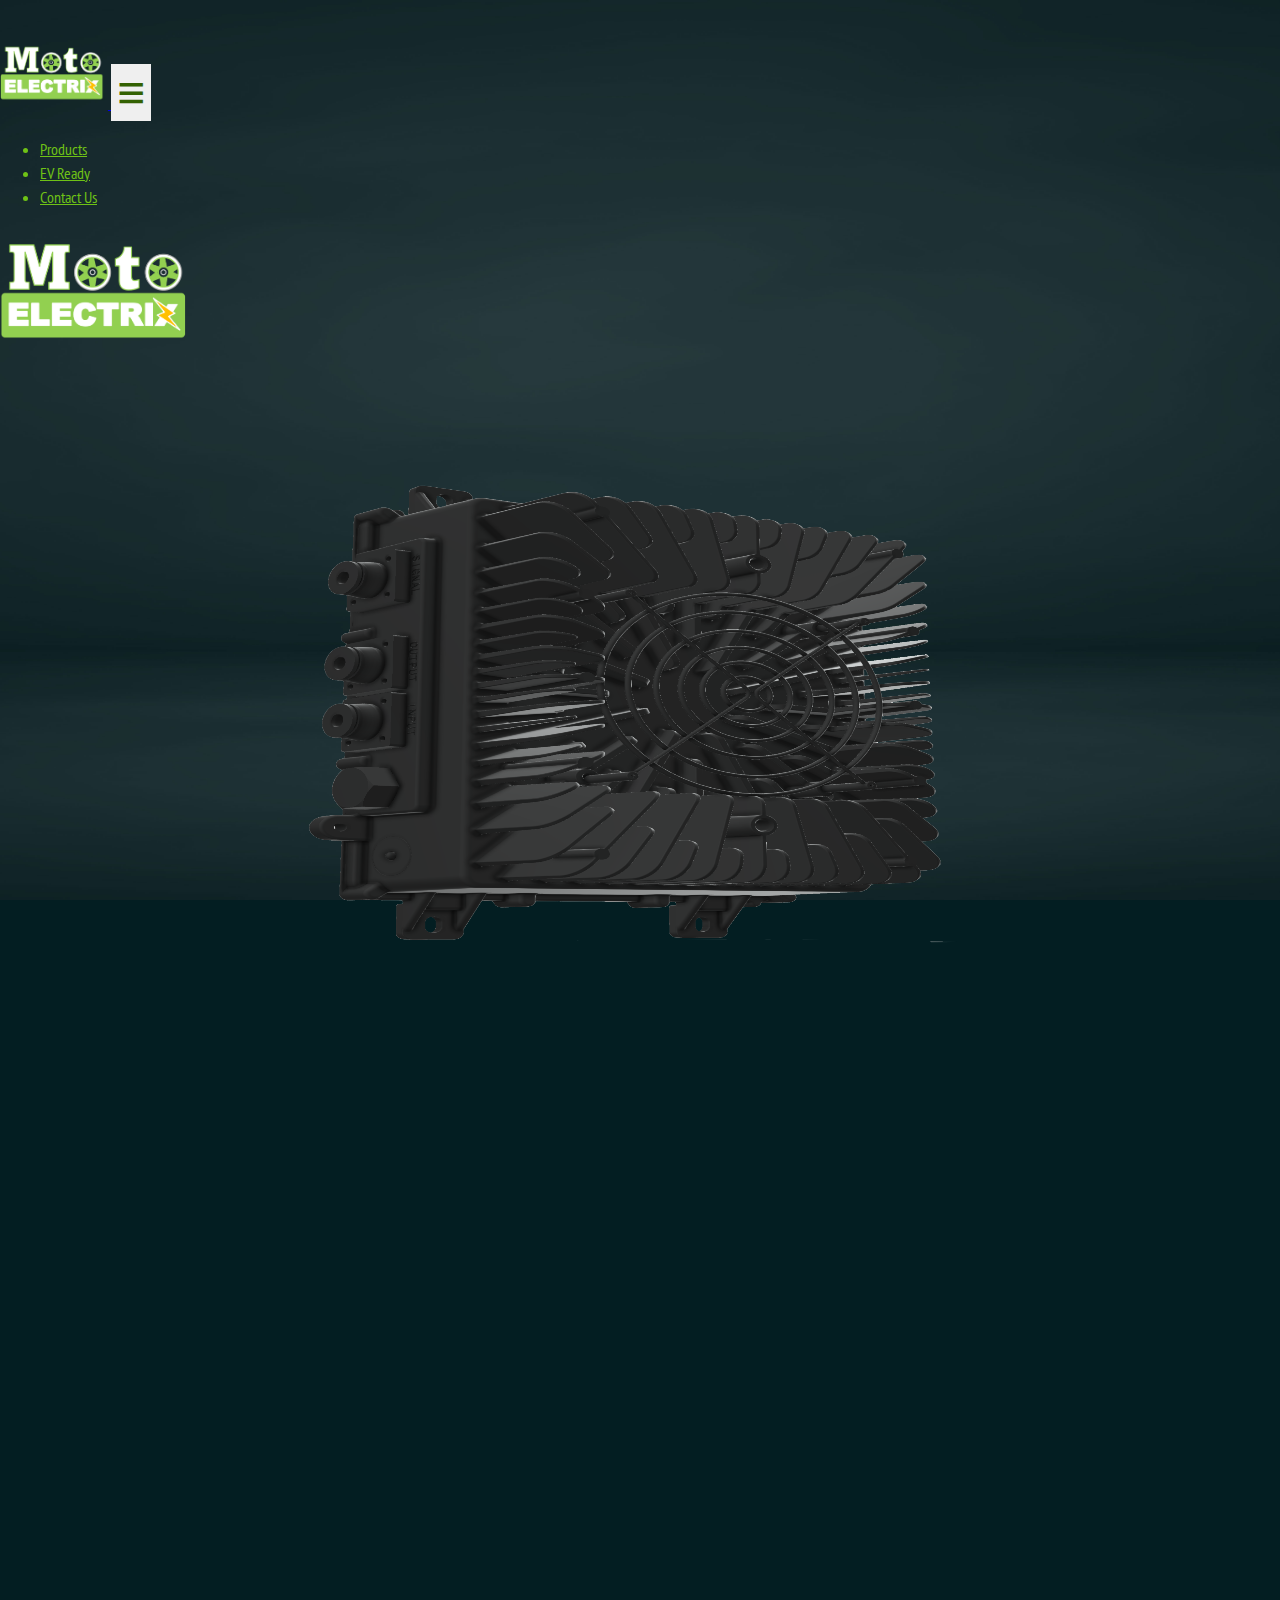
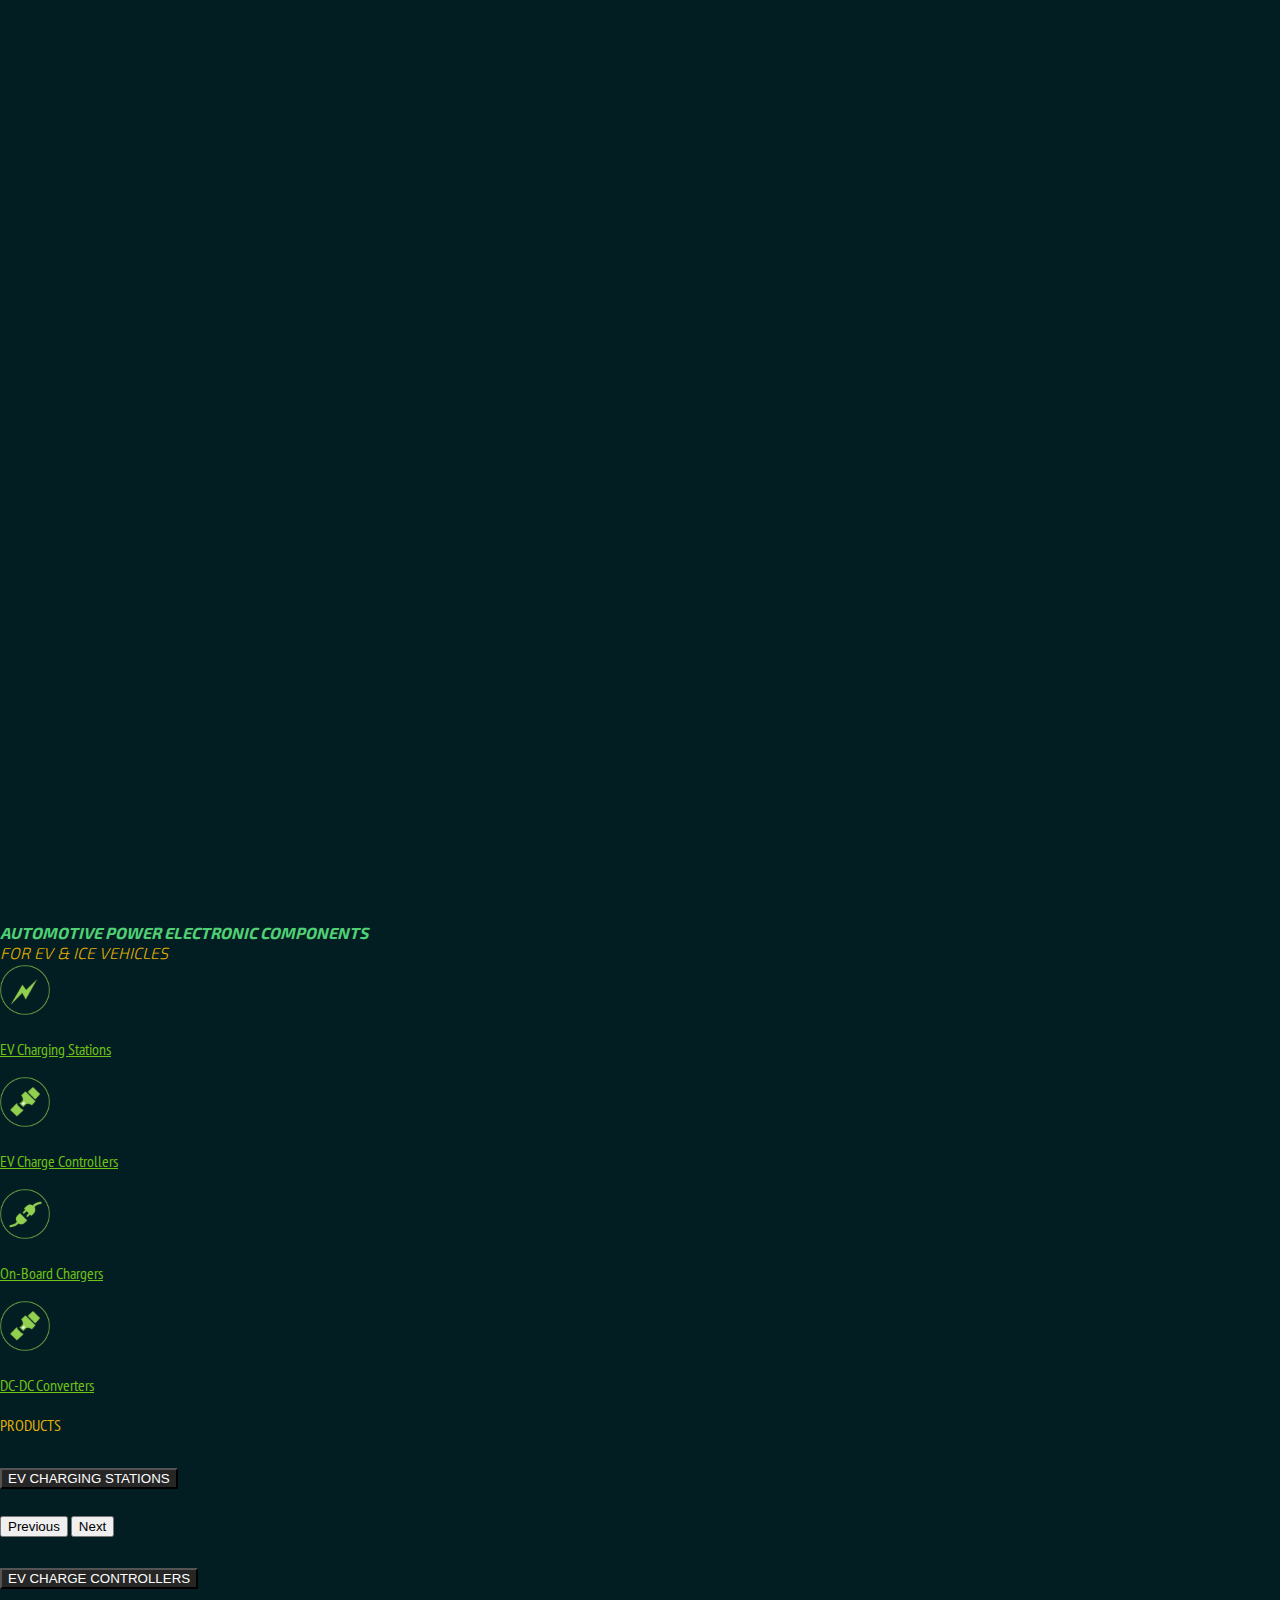
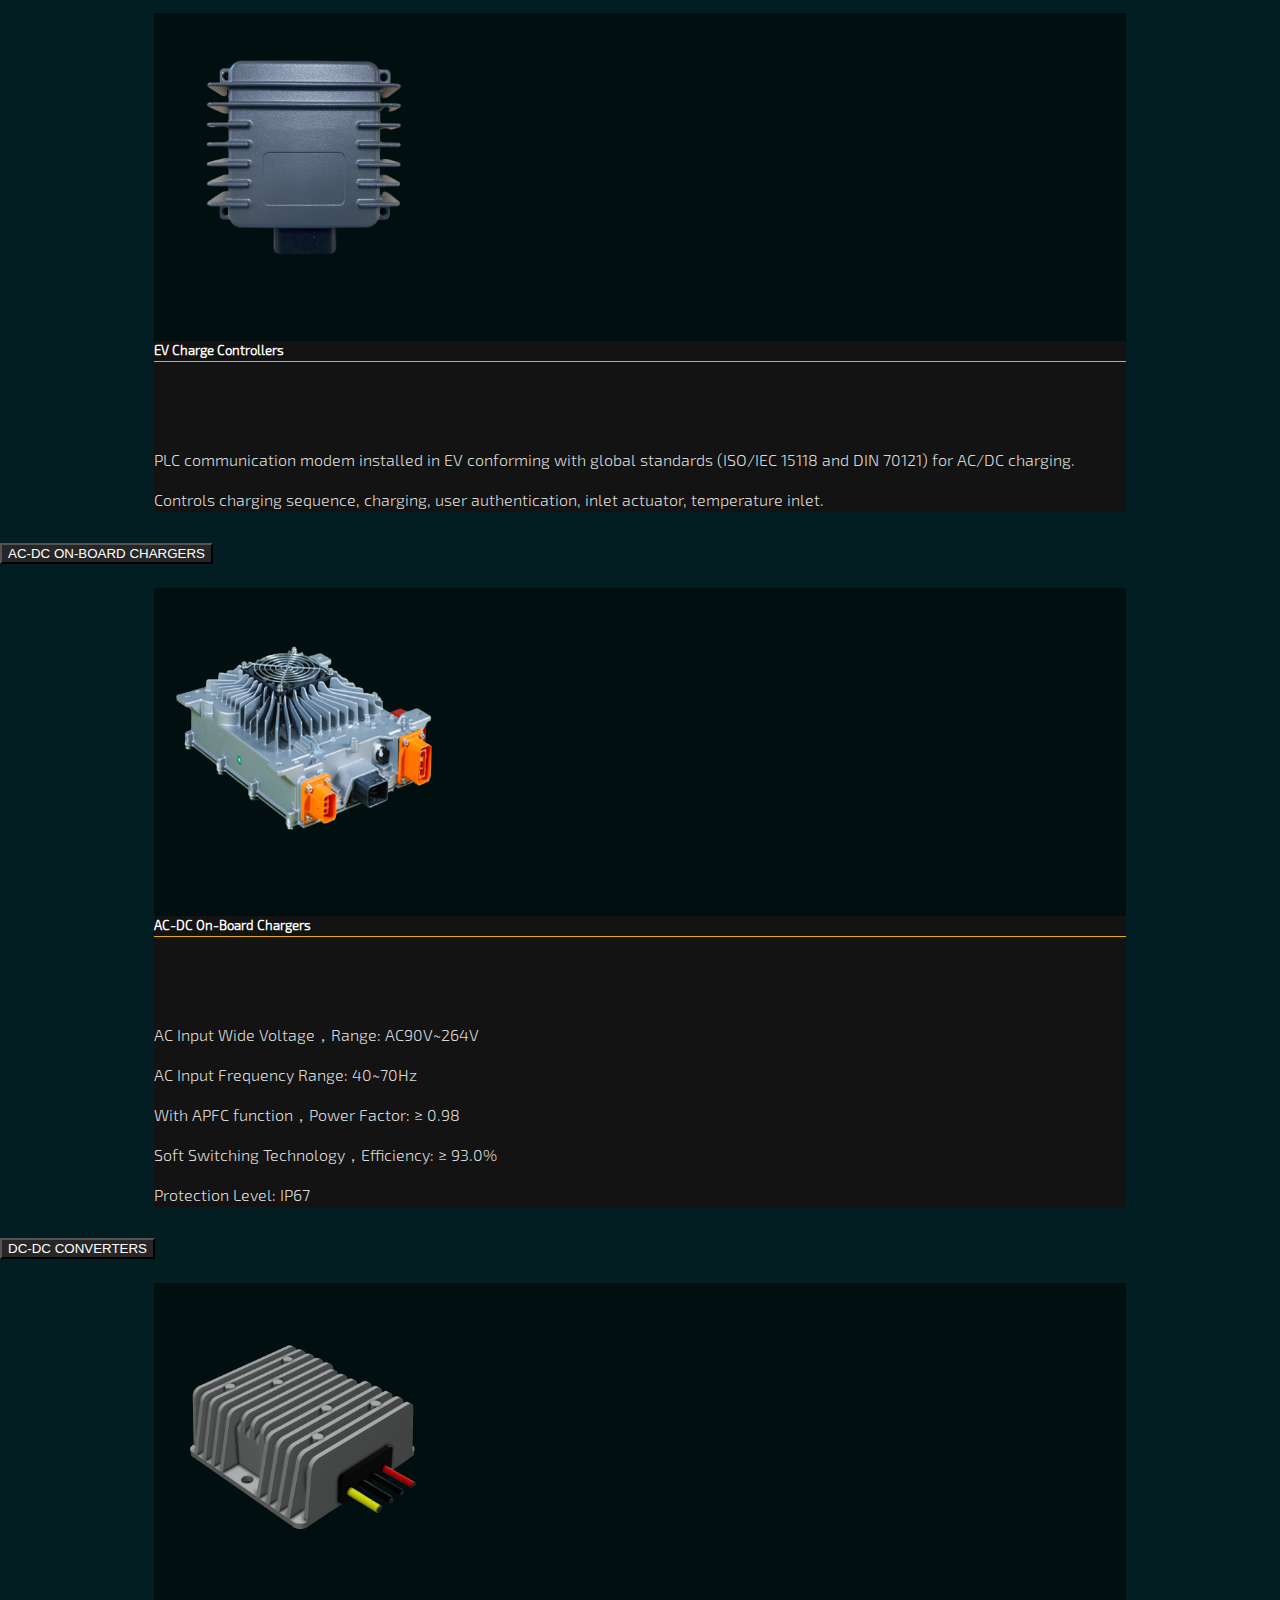
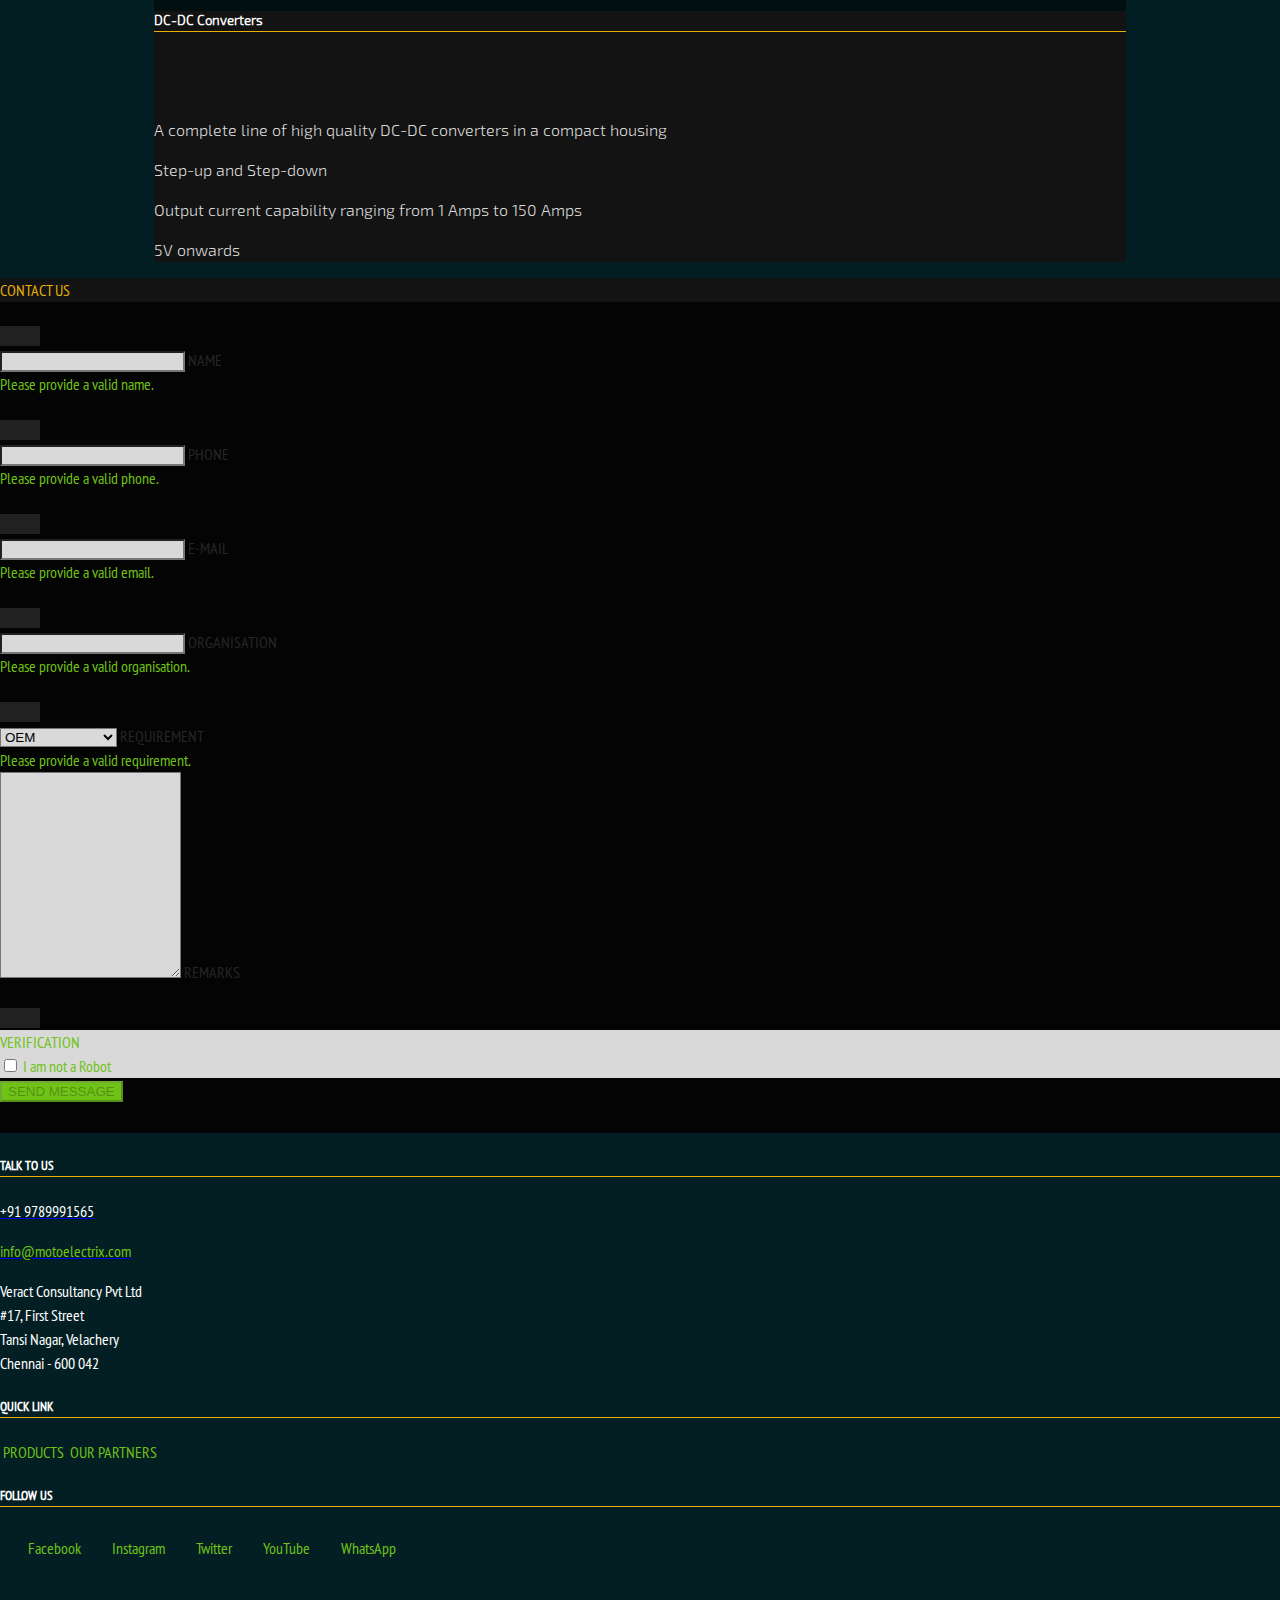
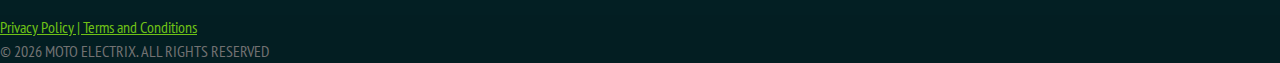
==== index.html @ aef9ce37 "Merge branch 'main' into dev-suman" ====
<!doctype html>
<html lang="en">

<head>
    <meta charset="utf-8" />
    <meta name="viewport" content="width=device-width, initial-scale=1, shrink-to-fit=no" />
    <meta name="description" content="" />
    <meta name="author" content="" />
    <title>Moto Electrix</title>
    <link rel="icon" type="image/x-icon" href="assets/favicon.ico" />
    <link href="https://cdn.jsdelivr.net/npm/bootstrap@5.2.0/dist/css/bootstrap.min.css" rel="stylesheet"
        integrity="sha384-gH2yIJqKdNHPEq0n4Mqa/HGKIhSkIHeL5AyhkYV8i59U5AR6csBvApHHNl/vI1Bx" crossorigin="anonymous">
    <link href="css/styles.css" rel="stylesheet" />
    <script type="text/javascript">
        var enableBtn = function () {
            document.getElementById("contactFormSubmit").disabled = false;
        };
        var disableBtn = function () {
            document.getElementById("contactFormSubmit").disabled = true;
            document.getElementById('chkVerification').disabled = false;
            document.getElementById('chkVerification').checked = false;
        };
        //var onloadCallback = function () {
        //    grecaptcha.render('recaptchaId', {
        //        'sitekey': '6Le52pUhAAAAAF6Zpi-cTr0zBa_pSugwbyfQLpmM',
        //        'data-size': 'invisible',
        //        'callback': enableBtn,
        //        'expired-callback': disableBtn,
        //        'error-callback': disableBtn
        //    });
        //};
        function triggerRecaptchaVerification() {
            if (document.getElementById('chkVerification').checked) {
                document.getElementById('chkVerification').disabled = true;
                grecaptcha.execute();
            }
        }
        function showAccordian(id) {
            document.getElementById("charger-collapse-container").classList.remove('show');
            document.getElementById("evcc-collapse-container").classList.remove('show');
            document.getElementById("onboard-charger-collapse-container").classList.remove('show');
            document.getElementById("dc-dc-converter-collapse-container").classList.remove('show');
            document.getElementById(id).classList.add("show");
        }
    </script>
    <script src="https://www.google.com/recaptcha/api.js" async defer>
    </script>
</head>

<body id="page-top">
    <div class="pt-5 d-lg-block d-none"></div>
    <div class="d-lg-none" style="padding-top: 2.25rem;"></div>
    <!-- Navigation-->
    <nav class="navbar navbar-expand-lg py-1 navbar-dark bg-dark fixed-top" id="mainNav">
        <div class="container px-4 px-lg-2">
            <a class="navbar-brand" href="#page-top">
                <img loading="lazy" width="108px" class="d-lg-none" src="assets/img/home/ME_Logo.png" alt=" ">
            </a>
            <button class="navbar-toggler navbar-toggler-right mobile-hamburger-button" type="button"
                data-bs-toggle="collapse" data-bs-target="#navbarResponsive" aria-controls="navbarResponsive"
                aria-expanded="false" aria-label="Toggle navigation">
                ≡
            </button>
            <div class="collapse navbar-collapse" id="navbarResponsive">
                <ul class="navbar-nav ms-auto">
                    <li class="nav-item pe-2"><a class="nav-link me-color text-uppercase" href="#products">Products</a>
                    </li>
                    <!-- <li class="nav-item pe-2"><a class="nav-link me-color text-uppercase" href="#partners">Our
                            Partners</a></li>
                    <li class="nav-item pe-2"><a class="nav-link me-color text-uppercase" href="#hostearn">Host &
                            Earn</a></li> -->
                    <li class="nav-item pe-2"><a class="nav-link me-color text-uppercase" href="evready">EV Ready</a>
                    </li>
                    <li class="nav-item pe-2"><a class="nav-link me-color text-uppercase" href="#contacts">Contact
                            Us</a>
                    </li>
                </ul>
            </div>
        </div>
    </nav>

    <!-- Products Desktop-->
    <section id="product-desktop" class="position-relative pt-3">
        <div class="container">
            <div class="row">
                <div class="col-lg-6 col-md-12 py-2">
                    <div class="col d-none d-lg-block">
                        <img loading="lazy" width="195px" class="ps-5" src="assets/img/home/ME_Logo.png" alt=" ">
                    </div>
                    <div>
                        <div id="homeCarousel" class="carousel slide me-custom-transition" data-interval="0"
                            data-bs-ride="carousel">
                            <div class="carousel-inner">
                                <div class="carousel-item active" data-bs-interval="2000">
                                    <div class="container-fluid w-100 home-banner home-banner-image-1">
                                    </div>
                                </div>
                                <div class="carousel-item" data-bs-interval="2000">
                                    <div class="container-fluid w-100 home-banner home-banner-image-2">
                                    </div>
                                </div>
                                <div class="carousel-item" data-bs-interval="2000">
                                    <div class="container-fluid w-100 home-banner home-banner-image-3">
                                    </div>
                                </div>
                            </div>
                        </div>
                    </div>
                </div>
                <div class="col-lg-5 col-md-12 py-2">
                    <div class="d-grid px-5 py-3 h-100 home-product-text">
                        <div class="my-auto me-secondary-font me-secondary-color">
                            <i>
                                <div class="fs-1 mb-n1 fw-bolder ev-title">AUTOMOTIVE POWER ELECTRONIC COMPONENTS </div>
                                <div class="mt-n1 fs-4 me-yellow-color ev-subtitle">FOR EV & ICE VEHICLES</div>
                                <!-- <p class="fw-light ev-content">
                                    
                                </p> -->
                            </i>
                        </div>
                    </div>
                </div>
                <div class="col-lg-1 col-md-12">
                    <div class="my-auto row mt-3 h-100">
                        <div class="col-lg-12 col-3 text-center">
                            <a href="#products" onclick="showAccordian('charger-collapse-container')"
                                class="text-decoration-none me-color">
                                <img loading="lazy" width="50px" src="assets/img/home/charger.svg" alt=" ">
                                <p style="min-width: 70px;">EV Charging Stations</p>
                            </a>
                        </div>
                        <div class="col-lg-12 col-3 text-center">
                            <a href="#products" onclick="showAccordian('evcc-collapse-container')"
                                class="text-decoration-none me-color">
                                <img loading="lazy" width="50px" src="assets/img/home/vehicle-pilot.svg" alt=" ">
                                <p>EV Charge Controllers</p>
                            </a>
                        </div>
                        <div class="col-lg-12 col-3 text-center">
                            <a href="#products" onclick="showAccordian('onboard-charger-collapse-container')"
                                class="text-decoration-none me-color">
                                <img loading="lazy" width="50px" src="assets/img/home/user-grounding.svg" alt=" ">
                                <p>On-Board Chargers</p>
                            </a>
                        </div>
                        <div class="col-lg-12 col-3 text-center">
                            <a href="#products" onclick="showAccordian('dc-dc-converter-collapse-container')"
                                class="text-decoration-none me-color">
                                <img loading="lazy" width="50px" src="assets/img/home/vehicle-pilot.svg" alt=" ">
                                <p>DC-DC Converters</p>
                            </a>
                        </div>
                    </div>
                </div>
            </div>
        </div>
    </section>

    <!-- DISTINCTIVE PRODUCTS-->
    <section id="products" class="distinctiveproduts anchor-scroll">
        <nav class="navbar navbar-dark bg-dark w-100">
            <div class="container">
                <span class="me-yellow-color mx-auto fs-5 fw-bold">PRODUCTS</span>
            </div>
        </nav>
        <div class="accordion accordion-flush" id="productAccordian">
            <div class="accordion-item mb-1">
                <h2 class="accordion-header me-color" id="charger-accordian-header">
                    <button class="accordion-button me-secondary-color py-1 collapsed ps-5 rounded-0" type="button"
                        data-bs-toggle="collapse" data-bs-target="#charger-collapse-container" aria-expanded="false"
                        aria-controls="charger-collapse-container">
                        EV CHARGING STATIONS
                    </button>
                </h2>
                <div id="charger-collapse-container" class="accordion-collapse collapse show"
                    aria-labelledby="charger-accordian-header" data-bs-parent="#productAccordian">
                    <div class="accordion-body py-5 px-0">
                        <div id="charger-carousel" class="carousel slide" data-bs-ride="carousel">
                            <div id="chargerContent" class="carousel-inner">
                            </div>
                            <button class="carousel-control-prev" type="button" data-bs-target="#charger-carousel"
                                data-bs-slide="prev">
                                <span class="carousel-control-prev-icon" aria-hidden="true"></span>
                                <span class="visually-hidden">Previous</span>
                            </button>
                            <button class="carousel-control-next" type="button" data-bs-target="#charger-carousel"
                                data-bs-slide="next">
                                <span class="carousel-control-next-icon" aria-hidden="true"></span>
                                <span class="visually-hidden">Next</span>
                            </button>
                        </div>
                    </div>
                </div>
            </div>
            <div class="accordion-item mb-1">
                <h2 class="accordion-header me-color" id="evcc-accordian-header">
                    <button class="accordion-button me-secondary-color py-1 collapsed ps-5 rounded-0" type="button"
                        data-bs-toggle="collapse" data-bs-target="#evcc-collapse-container" aria-expanded="false"
                        aria-controls="evcc-collapse-container">
                        EV CHARGE CONTROLLERS
                    </button>
                </h2>
                <div id="evcc-collapse-container" class="accordion-collapse collapse"
                    aria-labelledby="evcc-accordian-header" data-bs-parent="#productAccordian">
                    <div class="accordion-body py-5 px-0">
                        <div id="evcc-carousel" class="carousel slide" data-bs-ride="carousel">
                            <div id="evccContent" class="carousel-inner">
                                <div class="container-fluid">
                                    <div class="row mx-auto border rounded-4 product-group">
                                        <div class="col-lg-6 col-md-12 text-center my-auto">
                                            <img style="width: 100%; max-width: 300px;"
                                                src="assets/img/distinctiveproducts/evcc/evcc_prototype.png" alt="...">
                                        </div>
                                        <div class="col-lg-6 col-md-12 p-0">
                                            <div
                                                class="d-grid px-5 py-3 h-100 product-text me-secondary-font me-secondary-color border rounded-4">
                                                <div class="my-auto">
                                                    <h5 class="d-inline me-border-bottom me-secondary-color mb-3">EV Charge Controllers</h5>
                                                    <br />
                                                    <br />
                                                    <p class="fs-6">PLC communication modem
                                                        installed in EV conforming with
                                                        global standards (ISO/IEC
                                                        15118 and DIN 70121) for AC/DC charging.
                                                    </p>
                                                    <p>
                                                        Controls 
                                                        charging sequence, charging,
                                                        user authentication, inlet actuator, temperature inlet.
                                                    </p>
                                                </div>
                                            </div>
                                        </div>
                                    </div>
                                </div>
                            </div>
                        </div>
                    </div>
                </div>
            </div>
            <div class="accordion-item mb-1">
                <h2 class="accordion-header me-color" id="onboard-charger-accordian-header">
                    <button class="accordion-button me-secondary-color py-1 collapsed ps-5 rounded-0" type="button"
                        data-bs-toggle="collapse" data-bs-target="#onboard-charger-collapse-container"
                        aria-expanded="false" aria-controls="onboard-charger-collapse-container">
                        AC-DC ON-BOARD CHARGERS
                    </button>
                </h2>
                <div id="onboard-charger-collapse-container" class="accordion-collapse collapse"
                    aria-labelledby="onboard-charger-accordian-header" data-bs-parent="#productAccordian">
                    <div class="accordion-body py-5">
                        <div id="onboard-charger-carousel" class="carousel slide" data-bs-ride="carousel">
                            <div id="onboard-charger-content" class="carousel-inner">
                                <div class="container-fluid">
                                    <div class="row mx-auto border rounded-4 product-group">
                                        <div class="col-lg-6 col-md-12 text-center my-auto">
                                            <img style="width: 100%; max-width: 300px;"
                                                src="assets/img/distinctiveproducts/onboardcharger/onboard_charger_prototype.png"
                                                alt="...">
                                        </div>
                                        <div class="col-lg-6 col-md-12 p-0">
                                            <div
                                                class="d-grid px-5 py-3 h-100 product-text me-secondary-font me-secondary-color border rounded-4">
                                                <div class="my-auto">
                                                    <h5 class="d-inline me-border-bottom me-secondary-color mb-3">
                                                        AC-DC On-Board Chargers
                                                    </h5>
                                                    <br />
                                                    <br />
                                                    <p>AC Input Wide Voltage，Range: AC90V~264V</p>
                                                    <p>AC Input Frequency Range: 40~70Hz</p>
                                                    <p>With APFC function，Power Factor: ≥ 0.98</p>
                                                    <p>Soft Switching Technology，Efficiency: ≥ 93.0%</p>
                                                    <p>Protection Level: IP67</p>
                                                </div>
                                            </div>
                                        </div>
                                    </div>
                                </div>
                            </div>
                        </div>
                    </div>
                </div>
            </div>
            <div class="accordion-item">
                <h2 class="accordion-header me-color" id="dc-dc-converter-accordian-header">
                    <button class="accordion-button me-secondary-color py-1 collapsed ps-5 rounded-0" type="button"
                        data-bs-toggle="collapse" data-bs-target="#dc-dc-converter-collapse-container"
                        aria-expanded="false" aria-controls="dc-dc-converter-collapse-container">
                        DC-DC CONVERTERS
                    </button>
                </h2>
                <div id="dc-dc-converter-collapse-container" class="accordion-collapse collapse"
                    aria-labelledby="dc-dc-converter-accordian-header" data-bs-parent="#productAccordian">
                    <div class="accordion-body py-5">
                        <div id="dc-dc-converter-carousel" class="carousel slide" data-bs-ride="carousel">
                            <div id="dc-dc-converter-content" class="carousel-inner">
                                <div class="container-fluid">
                                    <div class="row mx-auto border rounded-4 product-group">
                                        <div class="col-lg-6 col-md-12 text-center my-auto">
                                            <img style="width: 100%; max-width: 300px;"
                                                src="assets/img/distinctiveproducts/dc-dc-converter/DCDC_3D_NoBG.png"
                                                alt="...">
                                        </div>
                                        <div class="col-lg-6 col-md-12 p-0">
                                            <div
                                                class="d-grid px-5 py-3 h-100 product-text me-secondary-font me-secondary-color border rounded-4">
                                                <div class="my-auto">
                                                    <h5 class="d-inline me-border-bottom me-secondary-color mb-3">
                                                        DC-DC Converters
                                                    </h5>
                                                    <br />
                                                    <br />
                                                    <p>A complete line of high quality DC-DC converters in a compact
                                                        housing</p>
                                                    <p>Step-up and Step-down</p>
                                                    <p>Output current capability ranging from 1 Amps to 150 Amps</p>
                                                    <p>5V onwards</p>
                                                </div>
                                            </div>
                                        </div>
                                    </div>
                                </div>
                            </div>
                        </div>
                    </div>
                </div>
            </div>
        </div>
    </section>

    <!-- INSTALLATION AND SERVICES -->
    <!-- <section id="installationservices" class="pb-5">
        <nav class="navbar navbar-dark bg-dark w-100 mb-5">
            <div class="container">
                <span class="me-yellow-color mx-auto fs-5 fw-bold">INSTALLATION AND SERVICES</span>
            </div>
        </nav>
        <div class="container p-5">
            <img loading="lazy" width="100%" height="250px" src="assets/img/installationservice/installation_tools.png" />
            <div class="px-5 py-3 rounded-1 installation-text-div me-secondary-font me-secondary-color">
                <h5 class="me-border-bottom me-secondary-color mb-3">OWL SERIES</h5>
                <p class="fs-6">Video provides a powerful way to help you prove your point. When you click Online Video,
                    you can
                    paste in the embed code for the video you want to add. You can also type a keyword to search online
                    for the video that best fits your document. To make your document look professionally produced, Word
                    provides header, footer, cover page, and text box designs that complement each other. For example,
                    you can add a matching cover page, header, and sidebar. Click Insert and then choose the elements
                    you want from the different galleries.
                </p>
                <p>
                    Video provides a powerful way to help you prove your point. When you click Online Video, you can
                    paste in the embed code for the video you want to add. You can also type a keyword to search online
                    for the video that best fits your document. To make your document look professionally produced, Word
                    provides header, footer, cover page, and text box designs that complement each other. For example,
                    you can add a matching cover page, header, and sidebar. Click Insert and then choose the elements
                    you want from the different galleries.
                </p>
            </div>
        </div>
    </section> -->

    <!-- Contacts -->
    <section id="contacts" class="pb-5 anchor-scroll">
        <nav class="navbar navbar-dark bg-dark w-100 mb-5">
            <div class="container">
                <span class="me-yellow-color mx-auto fs-5 fw-bold">CONTACT US</span>
            </div>
        </nav>
        <div class="px-2">
            <div class="container p-3 border rounded contact-form-area">
                <form action="https://formsubmit.co/ccb4d5c859355807d3b5b2611551bcc9" method="POST">
                    <div>
                        <input type="hidden" name="_template" value="table">
                        <input type="hidden" name="_next" value="http://www.motoelectrix.in/">
                        <input type="hidden" name="_subject" value="New Contact Message">
                        <input type="hidden" name="_captcha" value="false">
                        <input type="hidden" name="_autoresponse"
                            value="Thank you for contacting us, we will get back to you soon!!">
                    </div>
                    <div class="row">
                        <div class="col-lg-6 col-md-12">
                            <div class="input-group mb-3">
                                <span class="input-group-text rounded-0 contact-input-icon-bg">
                                    <img loading="lazy" src="assets/img/contact/name_icon.png" alt=" " />
                                </span>
                                <div class="form-floating">
                                    <input type="text" class="form-control rounded-0" id="txtName" required name="name"
                                        placeholder=" " value="" required>
                                    <label for="txtName">NAME</label>
                                    <div class="invalid-feedback">Please provide a valid name.</div>
                                </div>
                            </div>
                            <div class="input-group mb-3">
                                <span class="input-group-text rounded-0 contact-input-icon-bg">
                                    <img loading="lazy" src="assets/img/contact/phone_icon.png" alt=" " />
                                </span>
                                <div class="form-floating">
                                    <input name="phone" type="tel" class="form-control rounded-0" id="txtPhone"
                                        placeholder=" " value="" required>
                                    <label for="txtPhone">PHONE</label>
                                    <div class="invalid-feedback">Please provide a valid phone.</div>
                                </div>
                            </div>
                            <div class="input-group mb-3">
                                <span class="input-group-text rounded-0 contact-input-icon-bg">
                                    <img loading="lazy" src="assets/img/contact/mail_icon.png" alt=" " />
                                </span>
                                <div class="form-floating">
                                    <input name="email" type="email" class="form-control rounded-0" id="txtEmail"
                                        placeholder=" " value="" required>
                                    <label for="txtEmail">E-MAIL</label>
                                    <div class="invalid-feedback">Please provide a valid email.</div>
                                </div>
                            </div>
                            <div class="input-group mb-3">
                                <span class="input-group-text rounded-0 contact-input-icon-bg">
                                    <img loading="lazy" src="assets/img/contact/org_icon.png" alt=" " />
                                </span>
                                <div class="form-floating">
                                    <input name="organisation" type="text" class="form-control rounded-0" id="txtOrg"
                                        placeholder=" " value="" required>
                                    <label for="txtOrg">ORGANISATION</label>
                                    <div class="invalid-feedback">Please provide a valid organisation.</div>
                                </div>
                            </div>
                            <div class="input-group mb-3">
                                <span class="input-group-text rounded-0 contact-input-icon-bg">
                                    <img loading="lazy" src="assets/img/contact/requirement_icon.png" alt=" " />
                                </span>
                                <div class="form-floating">
                                    <!-- <input name="requirement" type="text" class="form-control rounded-0"
                                        id="txtRequirement" placeholder=" " value="" required> -->
                                    <select name="requirement" id="txtRequirement" class="form-control rounded-0"
                                        required>
                                        <option value="OEM">OEM</option>
                                        <option value="Housing society">Housing society</option>
                                        <option value="Office space">Office space</option>
                                        <option value="Retail space">Retail space</option>
                                    </select>
                                    <label for="txtRequirement">REQUIREMENT</label>
                                    <div class="invalid-feedback">Please provide a valid requirement.</div>
                                </div>
                            </div>
                        </div>
                        <div class="col-lg-6 col-md-12">
                            <div class="mb-3">
                                <div class="form-floating">
                                    <textarea name="message" type="text" class="form-control rounded-0" id="txtRemarks"
                                        placeholder=" " value="" style="height: 206px;"></textarea>
                                    <label for="txtRemarks">REMARKS</label>
                                </div>
                            </div>
                            <div class="input-group mb-3">
                                <span class="input-group-text rounded-0 contact-input-icon-bg pt-1">
                                    <img loading="lazy" src="assets/img/contact/secure_icon.png" alt=" " />
                                </span>
                                <div class="form-control rounded-0 py-1">
                                    VERIFICATION<br />
                                    <input class="form-check-input rounded-0 " onclick="triggerRecaptchaVerification()"
                                        type="checkbox" value="" id="chkVerification">
                                    <label class="form-check-label fw-bolder" for="flexCheckDefault">
                                        I am not a Robot
                                    </label>
                                </div>
                            </div>
                            <div class="d-grid" style="height: 55px;">
                                <button id="contactFormSubmit" type="submit"
                                    class="btn rounded-0 contact-send-message-btn" disabled type="button">SEND
                                    MESSAGE</button>
                            </div>
                        </div>
                    </div>
                </form>
            </div>
        </div>
    </section>

    <!--Footer-->
    <section id="footerLinks">
        <div class="container pt-3">
            <div class="row">
                <div class="col-lg-3 col-md-12">
                    <h5 class="me-border-bottom me-secondary-color d-inline mb-2">TALK TO US</h5>
                    <div class="mt-3">
                        <a class="text-decoration-none" href="tel:+919789991565">
                            <p class="me-secondary-color">+91 9789991565</p>
                        </a>
                        <a class="text-decoration-none" href="mailto:info@motoelectrix.com">
                            <p class="me-color">info@motoelectrix.com</p>
                        </a>
                        <p class="me-secondary-color">Veract Consultancy Pvt Ltd<br />
                            #17, First Street<br />
                            Tansi Nagar, Velachery<br />
                            Chennai - 600 042</p>
                    </div>
                </div>
                <!-- show only in desktop -->
                <div class="col-lg-3 col-md-12 d-lg-block d-none">
                    <h5 class="me-border-bottom me-secondary-color d-inline mb-2">QUICK LINK</h5>
                    <div class="mt-3">
                        <a class="d-block pb-2 text-decoration-none me-color" role="button"><img loading="lazy"
                                src="assets/img/footerlink/bullet-icon.svg" /> PRODUCTS</a>
                        <a class="d-block pb-2 text-decoration-none me-color" role="button"><img loading="lazy"
                                src="assets/img/footerlink/bullet-icon.svg" /> OUR PARTNERS</a>
                        <!-- <a class="d-block pb-2 text-decoration-none me-color" role="button"><img loading="lazy"
                                src="assets/img/footerlink/bullet-icon.svg" /> HOST & EARN</a>
                        <a class="d-block pb-2 text-decoration-none me-color" role="button"><img loading="lazy"
                                src="assets/img/footerlink/bullet-icon.svg" /> EV READY</a>
                        <a class="d-block pb-2 text-decoration-none me-color" role="button"><img loading="lazy"
                                src="assets/img/footerlink/bullet-icon.svg" /> CUSTOM OEM</a> -->
                    </div>
                </div>
                <div class="col-lg-2 col-md-12 ">
                    <h5 class="me-border-bottom me-secondary-color d-inline mb-2">FOLLOW US</h5>
                    <!-- show only in desktop -->
                    <div class="mt-3 d-lg-block d-none">
                        <a class="d-block pb-2 text-decoration-none me-color" role="button">
                            <img loading="lazy" width="25px" height="25px"
                                src="assets/img/footerlink/facebook_icon.png" /> Facebook</a>
                        <a class="d-block pb-2 text-decoration-none me-color" role="button">
                            <img loading="lazy" width="25px" height="25px"
                                src="assets/img/footerlink/instagram_icon.png" />
                            Instagram</a>
                        <a class="d-block pb-2 text-decoration-none me-color" role="button">
                            <img loading="lazy" width="25px" height="25px"
                                src="assets/img/footerlink/twitter_icon.png" /> Twitter</a>
                        <a class="d-block pb-2 text-decoration-none me-color" role="button">
                            <img loading="lazy" width="25px" height="25px"
                                src="assets/img/footerlink/youtube_icon.png" /> YouTube</a>
                        <a class="d-block pb-2 text-decoration-none me-color" role="button">
                            <img loading="lazy" width="25px" height="25px"
                                src="assets/img/footerlink/whatsapp_icon.png" /> WhatsApp</a>
                    </div>
                    <!-- show only in mobile -->
                    <div class="my-3 d-lg-none">
                        <a class="pe-1 text-decoration-none me-color" role="button">
                            <img loading="lazy" width="25px" height="25px"
                                src="assets/img/footerlink/facebook_icon.png" />
                        </a>
                        <a class="pe-1 text-decoration-none me-color" role="button">
                            <img loading="lazy" width="25px" height="25px"
                                src="assets/img/footerlink/instagram_icon.png" />
                        </a>
                        <a class="pe-1 text-decoration-none me-color" role="button">
                            <img loading="lazy" width="25px" height="25px"
                                src="assets/img/footerlink/twitter_icon.png" />
                        </a>
                        <a class="pe-1 text-decoration-none me-color" role="button">
                            <img loading="lazy" width="25px" height="25px"
                                src="assets/img/footerlink/youtube_icon.png" />
                        </a>
                        <a class="pe-1 text-decoration-none me-color" role="button">
                            <img loading="lazy" width="25px" height="25px"
                                src="assets/img/footerlink/whatsapp_icon.png" />
                        </a>
                    </div>
                </div>
                <div class="col-lg-4 d-none d-lg-block">
                    <img loading="lazy" width="100%" height="100%" style="opacity: 0.2;"
                        src="assets/img/footerlink/logo_saturated.png" alt="" />
                </div>
            </div>
        </div>
    </section>

    <section id="policycopyrights">
        <nav class="navbar navbar-dark bg-dark w-100">
            <div class="container-fluid">
                <div class="row w-100">
                    <div class="col-lg-6 col-md-12 text-center">
                        <span>
                            <a role="button" class="me-color text-decoration-none" href="#">
                                Privacy Policy | Terms and Conditions</a>
                        </span>
                    </div>
                    <div class="col-lg-6 col-md-12 text-center">
                        <span class="copyright-color">
                            © <span id="year">2022</span> MOTO ELECTRIX. ALL RIGHTS RESERVED
                        </span>
                    </div>
                </div>
            </div>
        </nav>
    </section>
    <div id="recaptchaId" class="g-recaptcha d-none" data-sitekey="6LcSOKghAAAAAG6377N29zy9gjaw2QGwgECv5-Od"
        data-callback="enableBtn" data-expired-callback="disableBtn" data-error-callback="disableBtn"
        data-size="invisible"></div>

    <!-- scripts-->
    <script src="https://cdn.jsdelivr.net/npm/bootstrap@5.2.0/dist/js/bootstrap.bundle.min.js"
        integrity="sha384-A3rJD856KowSb7dwlZdYEkO39Gagi7vIsF0jrRAoQmDKKtQBHUuLZ9AsSv4jD4Xa"
        crossorigin="anonymous"></script>
    <script src="js/scripts.js"></script>
</body>

</html>
---- css/styles.css ----
@charset "UTF-8";
/*!
* Start Bootstrap - Grayscale v7.0.5 (https://startbootstrap.com/theme/grayscale)
* Copyright 2013-2022 Start Bootstrap
* Licensed under MIT (https://github.com/StartBootstrap/startbootstrap-grayscale/blob/master/LICENSE)
*/
/*!
 * Bootstrap v5.1.3 (https://getbootstrap.com/)
 * Copyright 2011-2021 The Bootstrap Authors
 * Copyright 2011-2021 Twitter, Inc.
 * Licensed under MIT (https://github.com/twbs/bootstrap/blob/main/LICENSE)
 */
:root {
  --bs-blue: #0d6efd;
  --bs-indigo: #6610f2;
  --bs-purple: #7464a1;
  --bs-pink: #d63384;
  --bs-red: #a16468;
  --bs-orange: #fd7e14;
  --bs-yellow: #e4c662;
  --bs-green: #67c29c;
  --bs-teal: #64a19d;
  --bs-cyan: #1cabc4;
  --bs-white: #fff;
  --bs-gray: #6c757d;
  --bs-gray-dark: #343a40;
  --bs-gray-100: #f8f9fa;
  --bs-gray-200: #e9ecef;
  --bs-gray-300: #dee2e6;
  --bs-gray-400: #ced4da;
  --bs-gray-500: #adb5bd;
  --bs-gray-600: #6c757d;
  --bs-gray-700: #495057;
  --bs-gray-800: #343a40;
  --bs-gray-900: #212529;
  --bs-primary: #64a19d;
  --bs-secondary: #7464a1;
  --bs-success: #67c29c;
  --bs-info: #1cabc4;
  --bs-warning: #e4c662;
  --bs-danger: #a16468;
  --bs-light: #f8f9fa;
  --bs-dark: #212529;
  --bs-black: #000;
  --bs-white: #fff;
  --bs-primary-rgb: 100, 161, 157;
  --bs-secondary-rgb: 116, 100, 161;
  --bs-success-rgb: 103, 194, 156;
  --bs-info-rgb: 28, 171, 196;
  --bs-warning-rgb: 228, 198, 98;
  --bs-danger-rgb: 161, 100, 104;
  --bs-light-rgb: 248, 249, 250;
  --bs-dark-rgb: 0, 0, 0;
  --bs-black-rgb: 0, 0, 0;
  --bs-white-rgb: 255, 255, 255;
  --bs-white-rgb: 255, 255, 255;
  --bs-black-rgb: 0, 0, 0;
  --bs-body-color-rgb: 33, 37, 41;
  --bs-body-bg-rgb: 255, 255, 255;
  --bs-font-sans-serif: system-ui, -apple-system, "Segoe UI", Roboto,
    "Helvetica Neue", Arial, "Noto Sans", "Liberation Sans", sans-serif,
    "Apple Color Emoji", "Segoe UI Emoji", "Segoe UI Symbol", "Noto Color Emoji";
  --bs-font-monospace: SFMono-Regular, Menlo, Monaco, Consolas,
    "Liberation Mono", "Courier New", monospace;
  --bs-gradient: linear-gradient(
    180deg,
    rgba(255, 255, 255, 0.15),
    rgba(255, 255, 255, 0)
  );
  --bs-body-font-family: Nunito, -apple-system, BlinkMacSystemFont, Segoe UI,
    Roboto, Helvetica Neue, Arial, sans-serif, Apple Color Emoji, Segoe UI Emoji,
    Segoe UI Symbol, Noto Color Emoji;
  --bs-body-font-size: 1rem;
  --bs-body-font-weight: 400;
  --bs-body-line-height: 1.5;
  --bs-body-color: rgba(111, 194, 22, 1);
  --bs-body-bg: rgba(3, 30, 34, 255);
  --me-accent-color: rgba(111, 194, 22, 1);
  --me-accent-active-color: #ffc000e8;
}

@font-face {
  font-family: PT Sans Narrow;
  src: url(fonts/PT_Sans_Narrow/PT_Sans-Narrow-Web-Regular.ttf);
}

@font-face {
  font-family: Exo;
  src: url(fonts/Exo/Exo2-Light.otf) format("opentype");
}

@font-face {
  font-family: ExoBold;
  src: url(fonts/Exo/Exo2-Bold.otf) format("opentype");
}

@font-face {
  font-family: ExoItalic;
  src: url(fonts/Exo/Exo2-Italic.otf) format("opentype");
}

*,
*::before,
*::after {
  box-sizing: border-box;
}

@media (prefers-reduced-motion: no-preference) {
  :root {
    scroll-behavior: smooth;
  }
}

body {
  margin: 0;
  font-family: "PT Sans Narrow";
  font-size: var(--bs-body-font-size);
  font-weight: var(--bs-body-font-weight);
  line-height: var(--bs-body-line-height);
  color: var(--bs-body-color);
  text-align: var(--bs-body-text-align);
  background-color: var(--bs-body-bg);
  -webkit-text-size-adjust: 100%;
  -webkit-tap-highlight-color: rgba(0, 0, 0, 0);
}

/* body background image css */
body {
  background-image: url("../assets/img/distinctiveproducts/banner.jpg");
  background-repeat: no-repeat;
  background-size: cover;
  background-attachment: fixed;
  background-position: center;
}

.me-font {
  font-family: "PT Sans Narrow";
}

.me-secondary-font {
  font-family: "Exo";
}

.me-color {
  color: var(--bs-body-color) !important;
}

.me-secondary-color {
  color: var(--bs-white) !important;
}

.me-yellow-color {
  color: var(--me-accent-active-color) !important;
}

.fs-7 {
  font-size: 0.875rem;
}

.fs-8 {
  font-size: 0.75rem;
}

.fs-9 {
  font-size: 0.625rem;
}

.mb-n1 {
  margin-bottom: -0.875rem;
}

@keyframes float {
  0% {
    transform: translatey(60px);
  }
  50% {
    transform: translatey(0px);
  }
  100% {
    transform: translatey(60px);
  }
}

@keyframes float-reverse {
  0% {
    transform: translatey(0px);
  }
  50% {
    transform: translatey(60px);
  }
  100% {
    transform: translatey(0px);
  }
}

.charger-float,
.user-grounding-float {
  animation: float 4s infinite;
}

.vehicle-pilot-float {
  animation: float-reverse 4s infinite;
}

.me-border-bottom {
  border-bottom: 1px solid var(--me-accent-active-color);
}

.mobile-hamburger-button {
  border: none;
  font-size: 3rem;
  color: rgba(51, 97, 2, 1);
}

.anchor-scroll {
  scroll-margin-top: 35px;
}

.home-product-text .ev-title {
  color: rgba(80, 208, 116, 1);
  font-family: ExoBold;
}

.home-product-text .ev-subtitle {
  color: rgba(80, 208, 116, 1);
  margin-top: 10px;
}

.home-product-text .ev-content {
  color: rgba(255, 255, 255, 0.5);
  font-family: Exo;
}

.carousel-control-prev-icon {
  background-image: url("../assets/img/common/prev_icon.svg");
}

.carousel-control-next-icon {
  background-image: url("../assets/img/common/next_icon.svg");
}

.carousel-indicators [data-bs-target] {
  background-color: transparent;
  border-radius: 4px;
  border: 1px solid var(--me-accent-color);
}

.carousel-indicators .active {
  border-color: var(--me-accent-active-color);
}

.distinctiveproduts {
  background-image: url("../assets/img/distinctiveproducts/banner.jpg");
  background-repeat: no-repeat;
  background-size: cover;
  background-attachment: fixed;
  background-position: center;
}

.distinctiveproduts .accordion-item {
  background-color: transparent;
  color: var(--me-accent-color);
  border: none;
}

.distinctiveproduts .accordion-button {
  background-color: rgba(38, 38, 38, 1);
  box-shadow: none;
}

.distinctiveproduts .accordion-button::after {
  background-image: none;
}

.distinctiveproduts .product-group {
  background-color: rgba(0, 0, 0, 0.5);
  border-color: rgba(74, 74, 74, 1) !important;
}

.distinctiveproduts .product-text {
  background-color: rgba(19, 19, 19, 1);
  border-color: rgba(49, 48, 48, 1) !important;
}

.distinctiveproduts .product-text .title {
  font-family: ExoBold;
}

.distinctiveproduts .product-text p {
  color: rgba(217, 217, 217, 1);
}

.distinctiveproduts .carousel-inner {
  padding-left: 12%;
  padding-right: 12%;
}

#installationservices {
  background-image: url("../assets/img/installationservice/banner.png");
  background-repeat: no-repeat;
  background-size: cover;
  background-attachment: fixed;
  background-position: center;
}

.installation-text-div {
  background-color: rgba(4, 4, 4, 0.89);
  border: 1px solid rgba(159, 159, 159, 1);
  border-radius: 15px;
}

#contacts {
  background: rgba(19, 19, 19);
}

.contact-form-area {
  background: rgba(4, 4, 4);
}

.contact-input-icon-bg {
  background: rgba(33, 33, 33);
}

.contact-input-icon-bg img {
  width: 40px;
  height: 40px;
}

.form-control {
  background-color: #d9d9d9;
}

.form-floating > label {
  color: rgba(38, 38, 38, 1);
}

input:focus ~ .floating-label,
input:not(:focus):valid ~ .floating-label {
  top: 8px;
  bottom: 10px;
  left: 20px;
  font-size: 11px;
  opacity: 1;
}

.inputText {
  font-size: 14px;
  width: 200px;
  height: 35px;
}

.floating-label {
  position: absolute;
  pointer-events: none;
  left: 20px;
  top: 18px;
  transition: 0.2s ease all;
}

.contact-send-message-btn {
  background: var(--me-accent-color);
}

.form-check-input:checked {
  background-color: var(--me-accent-color);
  border-color: var(--me-accent-color);
}

#footerLinks {
  background: rgba(3, 31, 35);
}

#landingVideo {
  object-fit: fill;
  height: 100%;
  width: 100%;
}

#product-desktop .home-carousel-content {
  padding-top: 20%;
}

.mobile-balls {
  height: 100px;
}

#homeCarousel-mobile {
  height: 450px;
}

.home-banner {
  background-repeat: no-repeat;
  background-position: center;
  background-size: 70% 70%;
  height: calc(100vh - 180px);
}
.home-banner-image-1 {
  background-image: url("../assets/img/home/3D_Model1.png");
}
.home-banner-image-2 {
  background-image: url("../assets/img/home/EVCC_3D_NoBG.png");
}
.home-banner-image-3 {
  background-image: url("../assets/img/home/DCDC_3D_NoBG.png");
}

.copyright-color {
  color: rgba(114, 114, 114, 1);
}

@media screen and (max-width: 1200px) {
  .home-banner {
    height: 300px;
    background-repeat: no-repeat;
    background-position-y: 80%;
    background-size: auto 70%;
  }
  .anchor-scroll {
    scroll-margin-top: 90px !important;
  }
  .distinctiveproduts .accordion-button {
    text-align: left;
  }
  #evcc-collapse-container .carousel-inner,
  #onboard-charger-collapse-container .carousel-inner {
    padding-right: 1.5rem !important;
    padding-left: 1.5rem !important;
  }
}

#recaptchaId {
  -moz-transform: scale(0.77);
  -ms-transform: scale(0.77);
  -o-transform: scale(0.77);
  -moz-transform-origin: 0;
  -ms-transform-origin: 0;
  -o-transform-origin: 0;
  -webkit-transform: scale(0.77);
  transform: scale(0.77);
  -webkit-transform-origin: 0 0;
  transform-origin: 0;
  filter: progid:DXImageTransform.Microsoft.Matrix(M11=0.77,M12=0,M21=0,M22=0.77,SizingMethod='auto expand');
}

.me-custom-transition .carousel-item {
  opacity: 0;
  transform: rotateY(180deg) !important;
  transition-property: opacity, transform !important;
  backface-visibility: visible !important;
  transition-duration: 0.5s !important;
}

.me-custom-transition .carousel-item.active,
.me-custom-transition .carousel-item-next.carousel-item-start,
.me-custom-transition .carousel-item-prev.carousel-item-end {
  transform: rotateY(360deg) !important;
  z-index: 1;
  opacity: 1;
  transition-property: opacity, transform !important;
  backface-visibility: visible !important;
  transition-duration: 1s !important;
}

.me-custom-transition .active.carousel-item-start,
.me-custom-transition .active.carousel-item-end {
  z-index: 0;
  opacity: 0;
  backface-visibility: visible !important;
  transform: rotateY(180deg) !important;
  transition: opacity, transform 1s ease-in-out !important;
}

/* 
.carousel-fade {
  .carousel-item {
    opacity: 0;
    transition-property: opacity;
    transform: none;
  }

  .carousel-item.active,
  .carousel-item-next.carousel-item-start,
  .carousel-item-prev.carousel-item-end {
    z-index: 1;
    opacity: 1;
  }

  .active.carousel-item-start,
  .active.carousel-item-end {
    z-index: 0;
    opacity: 0;
    @include transition(opacity 0s $carousel-transition-duration);
  }
} */
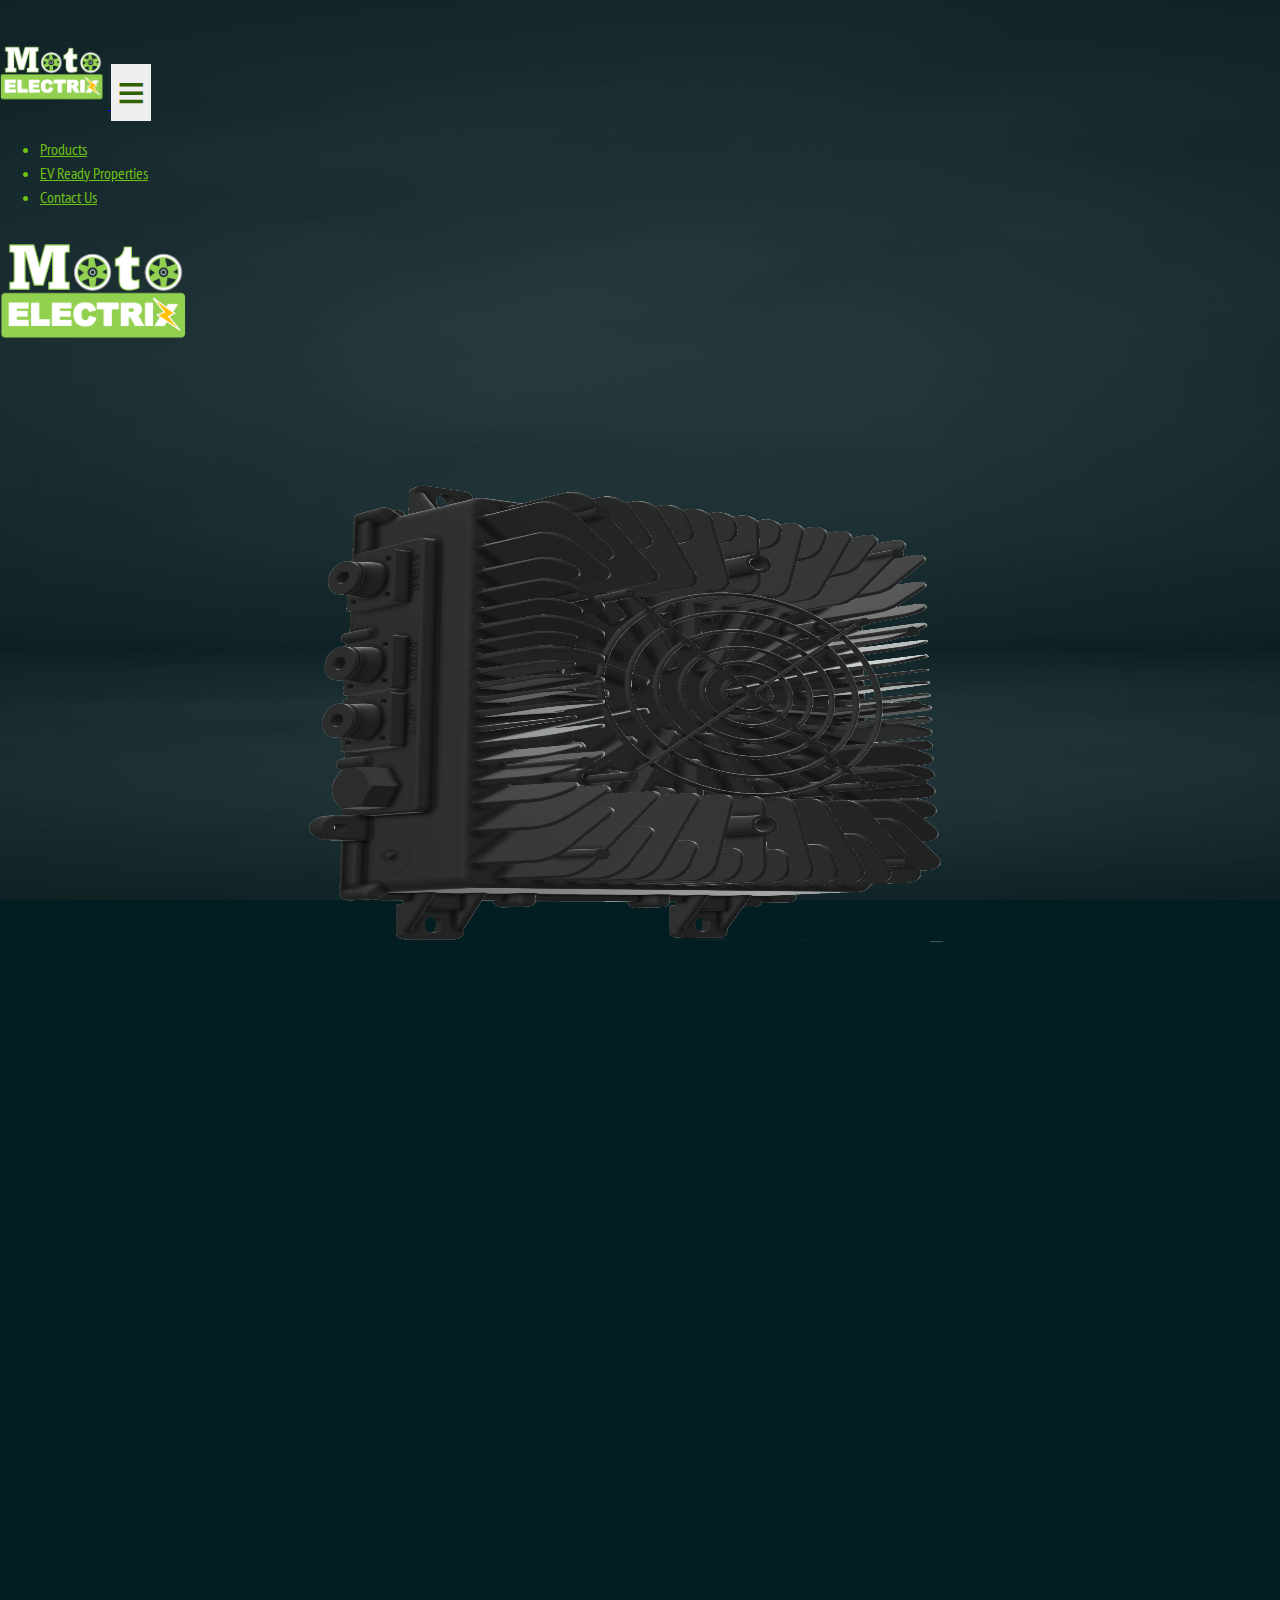
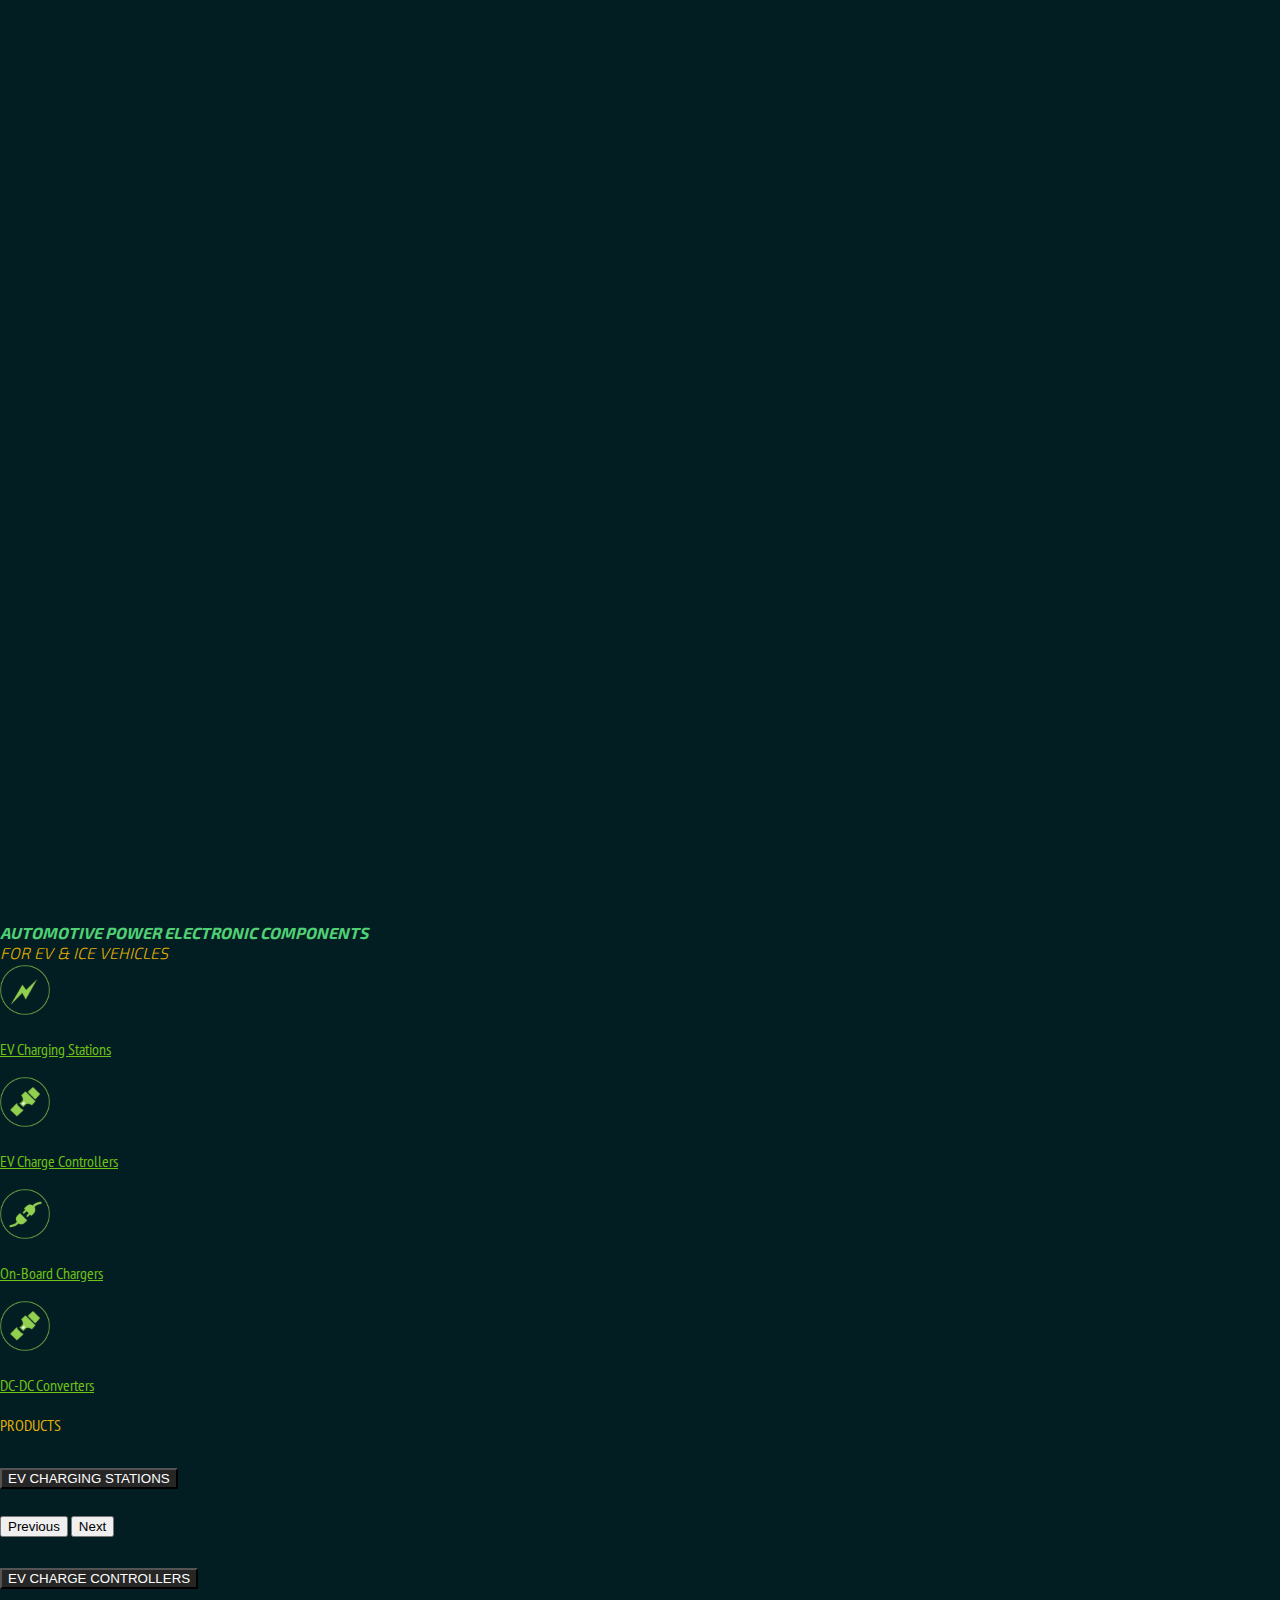
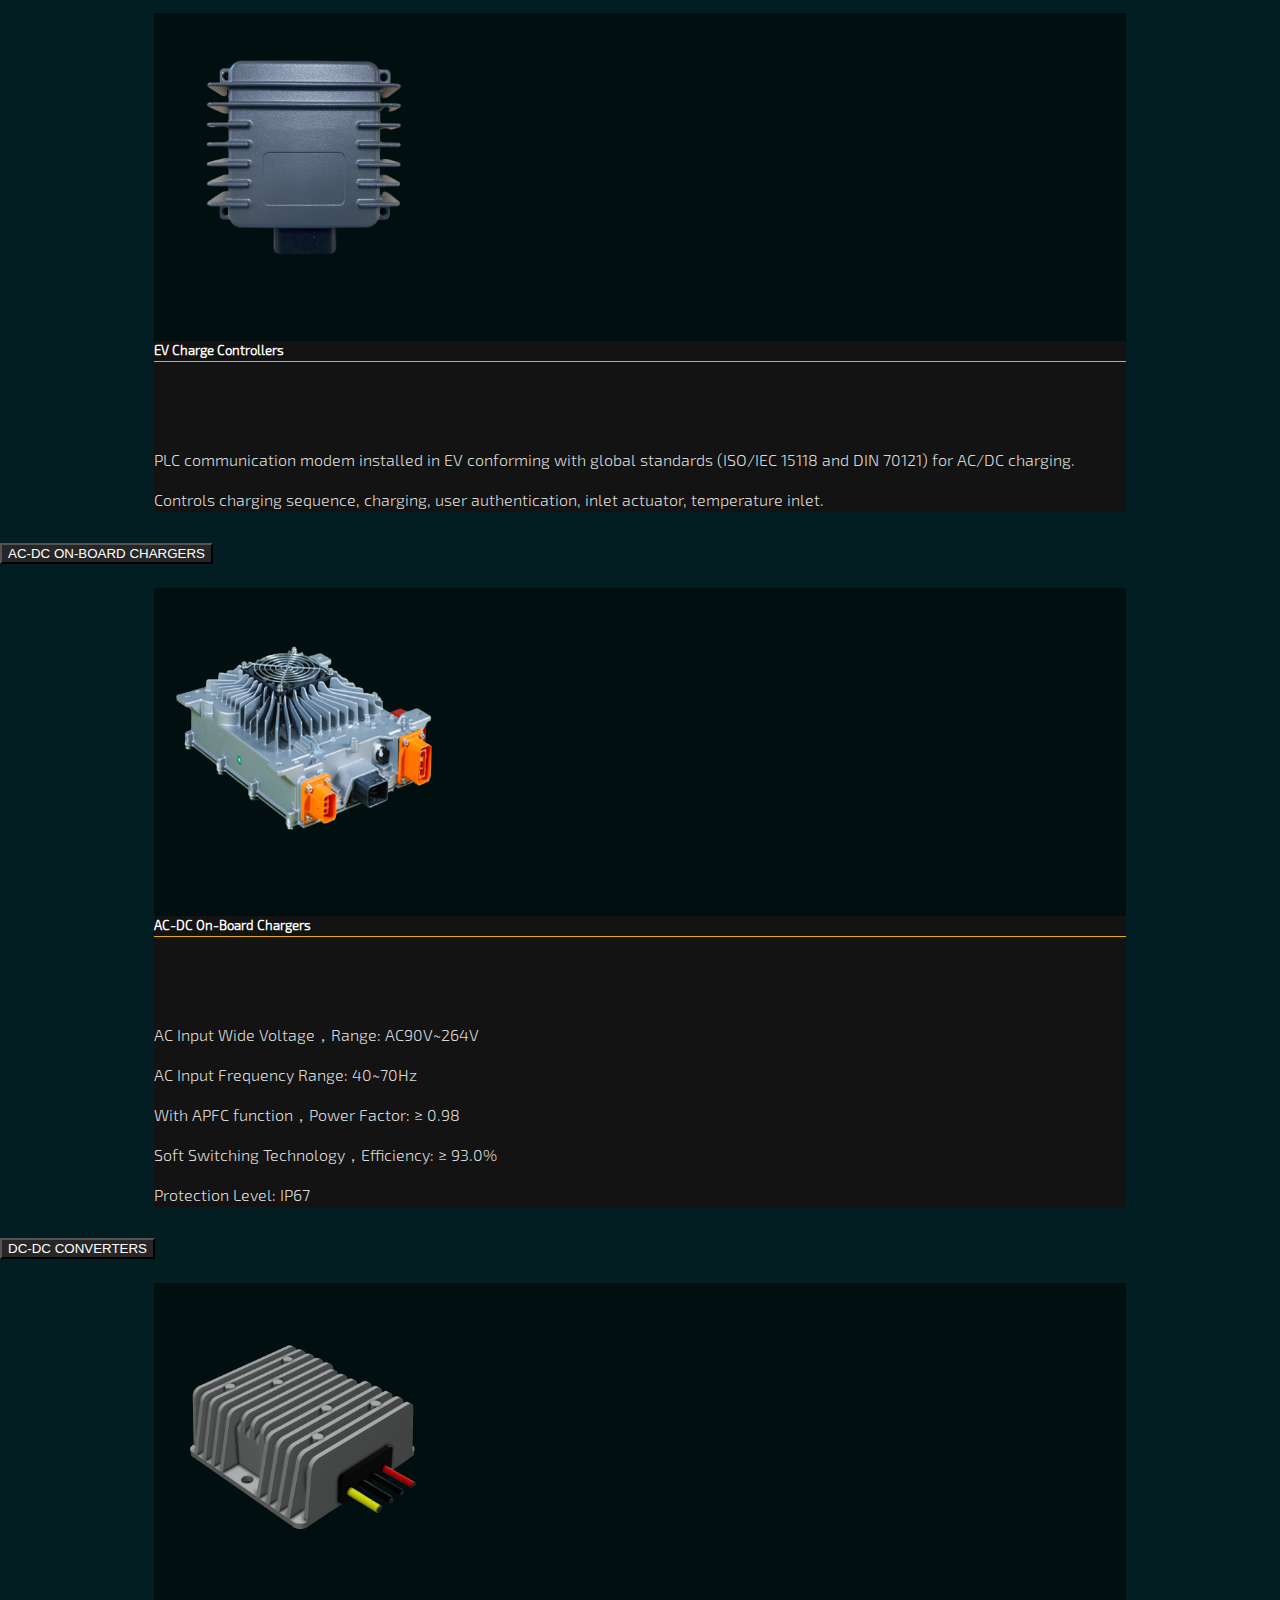
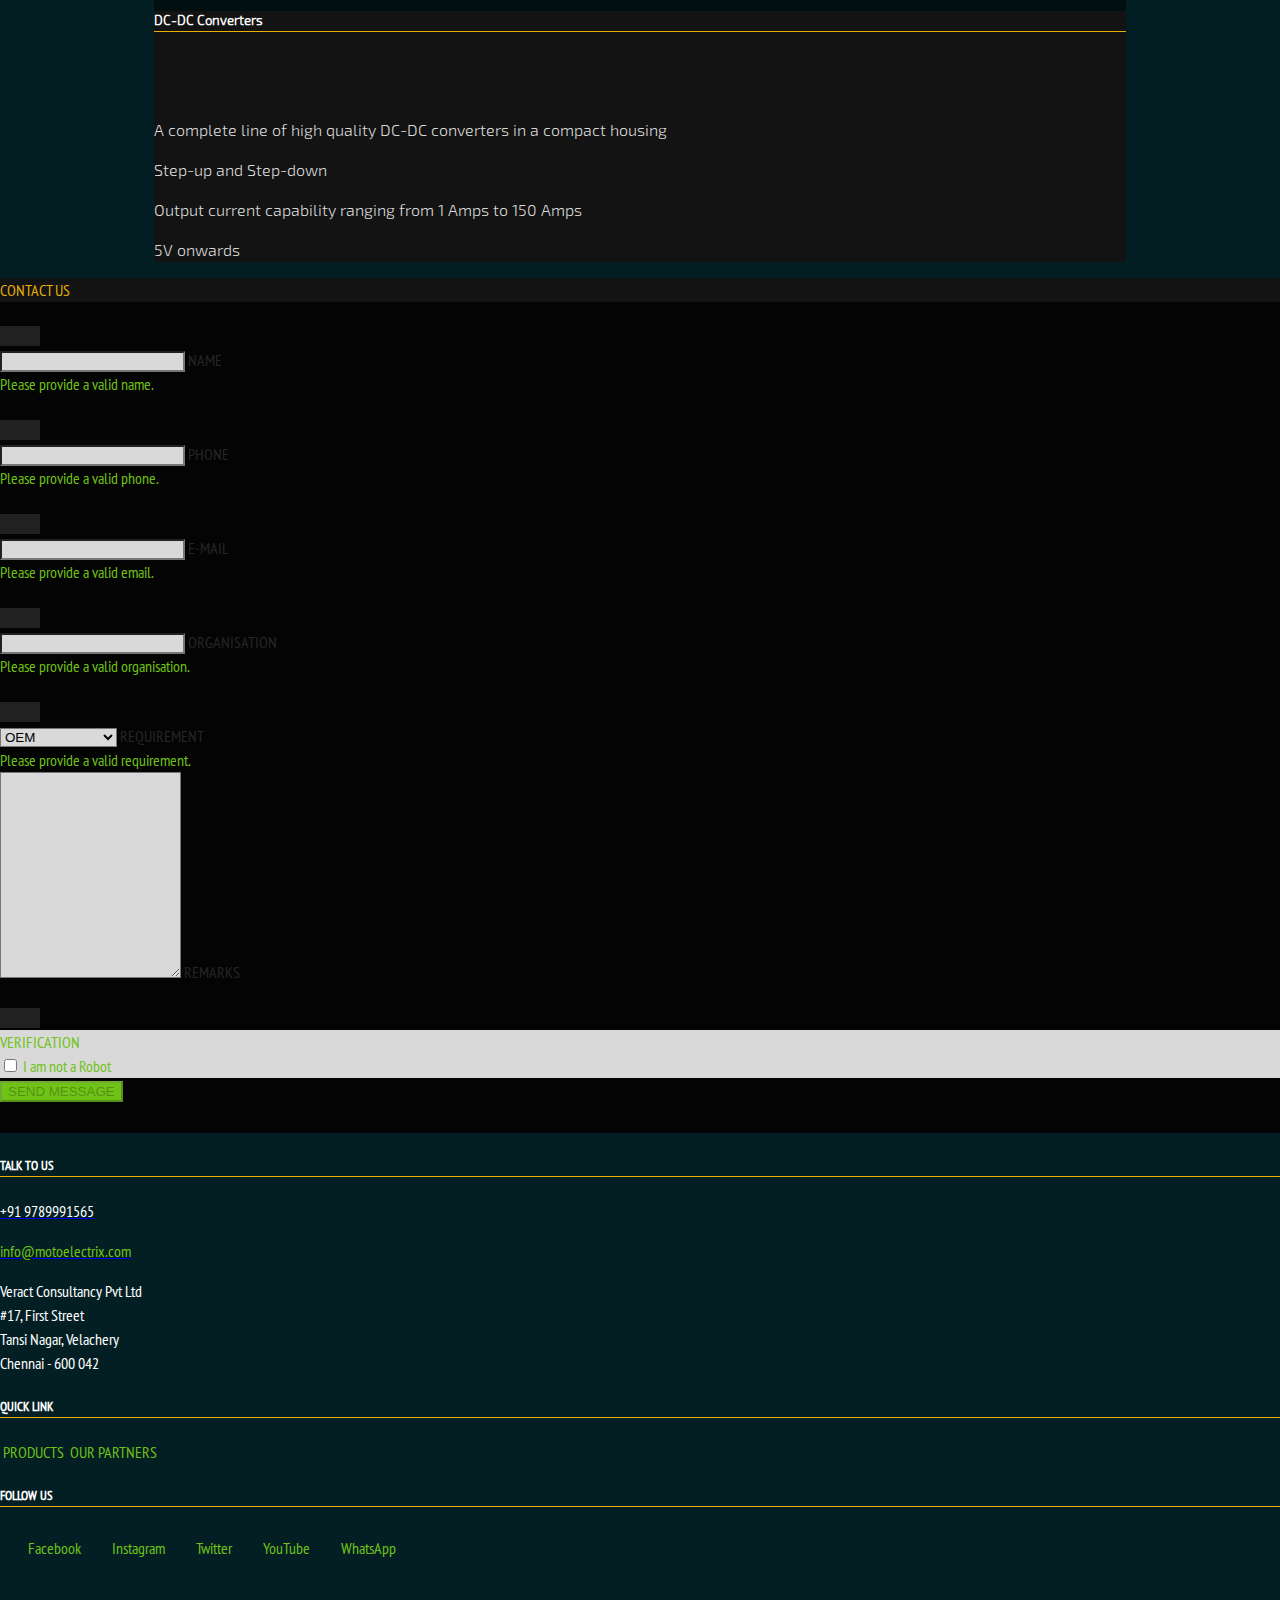
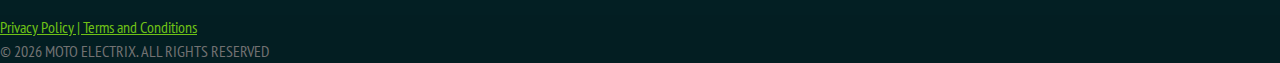
==== commit 776727a5: "EV ready content updated" ====
--- a/index.html
+++ b/index.html
@@ -69,7 +69,7 @@
                             Partners</a></li>
                     <li class="nav-item pe-2"><a class="nav-link me-color text-uppercase" href="#hostearn">Host &
                             Earn</a></li> -->
-                    <li class="nav-item pe-2"><a class="nav-link me-color text-uppercase" href="evready">EV Ready</a>
+                    <li class="nav-item pe-2"><a class="nav-link me-color text-uppercase" href="evready">EV Ready Properties</a>
                     </li>
                     <li class="nav-item pe-2"><a class="nav-link me-color text-uppercase" href="#contacts">Contact
                             Us</a>
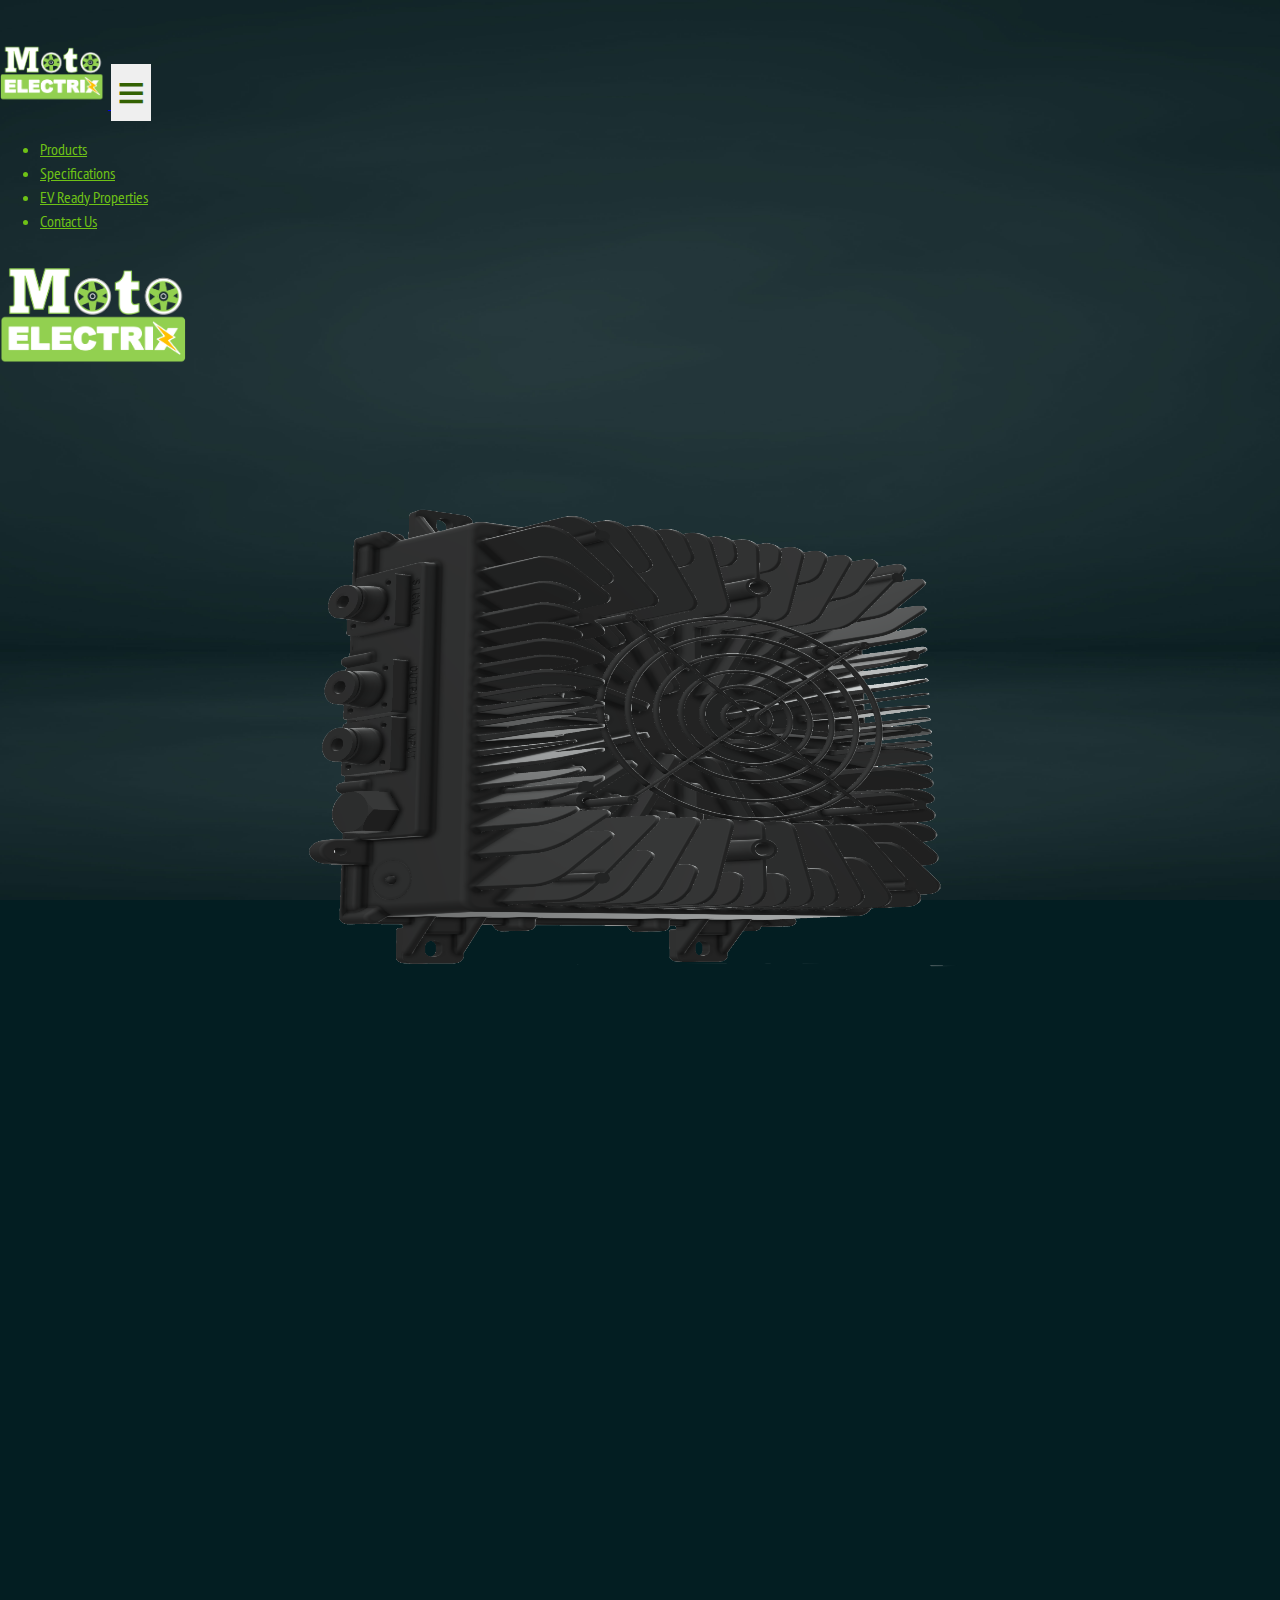
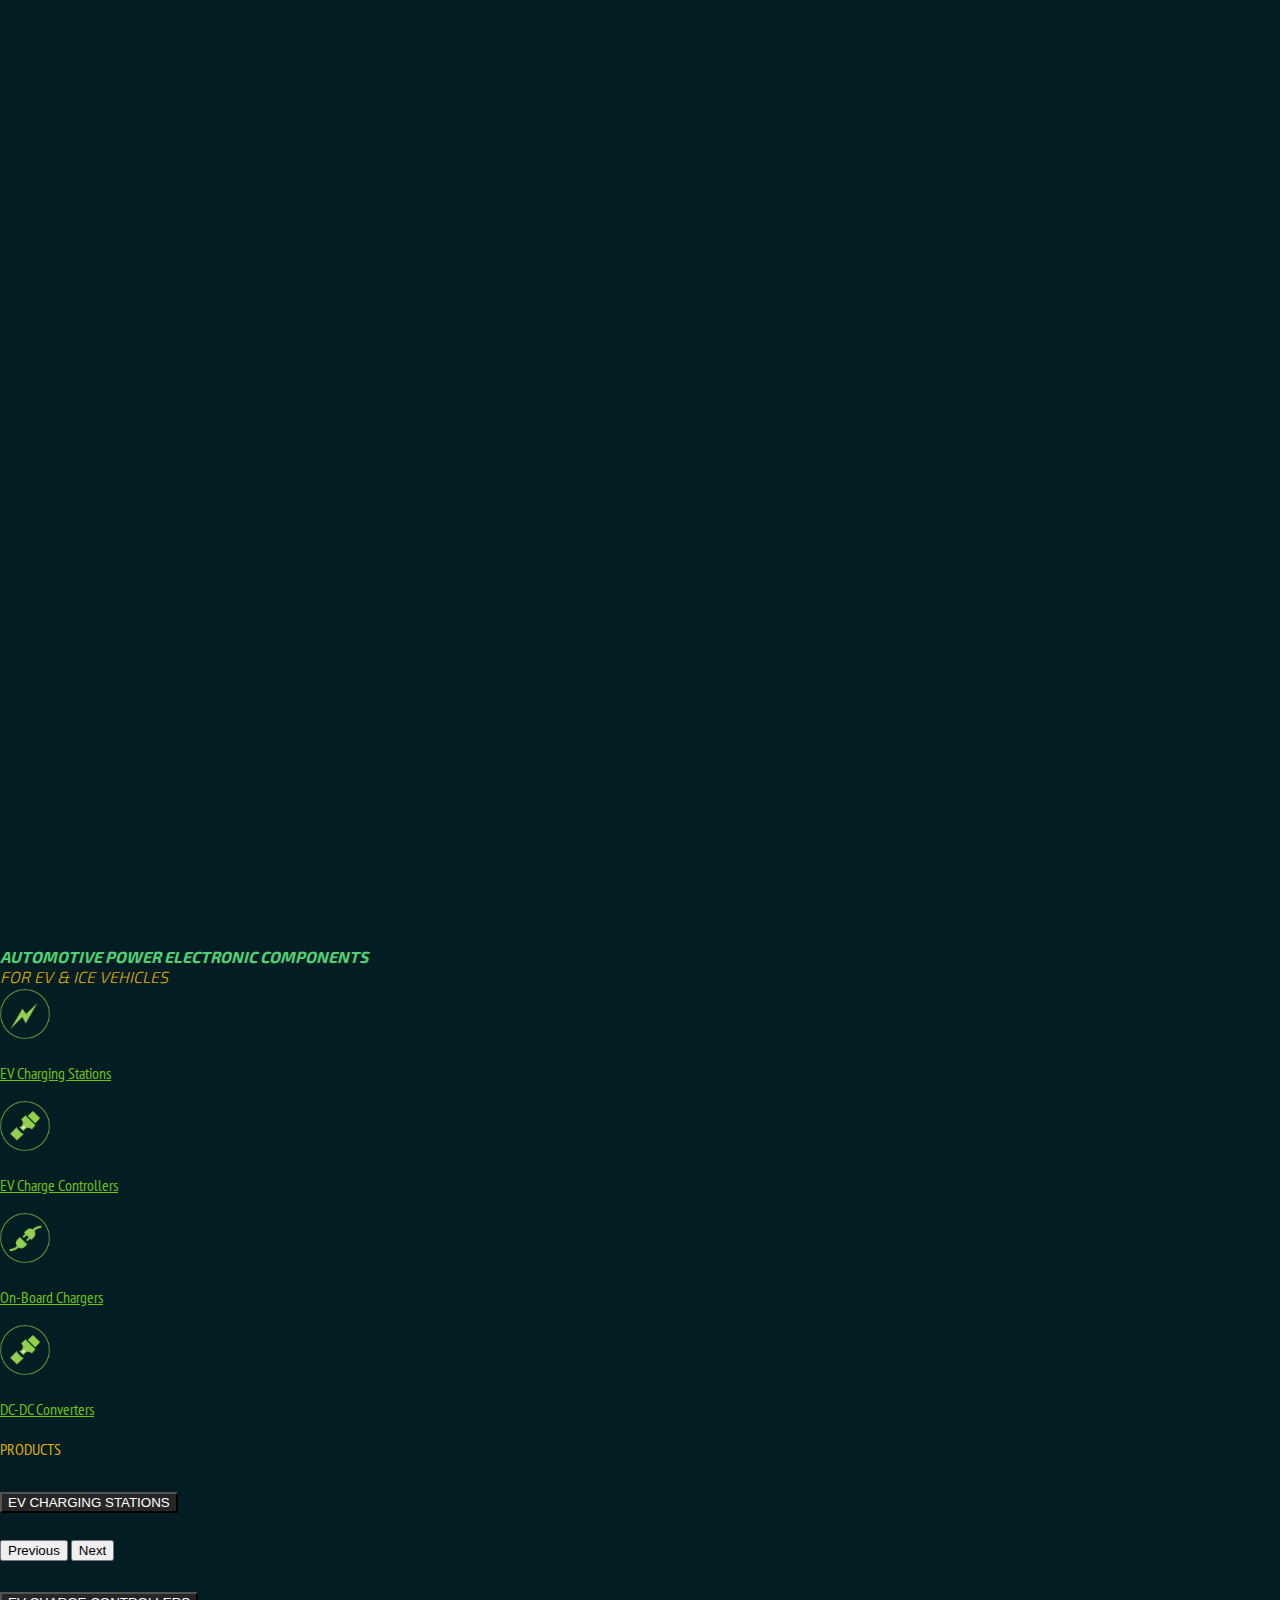
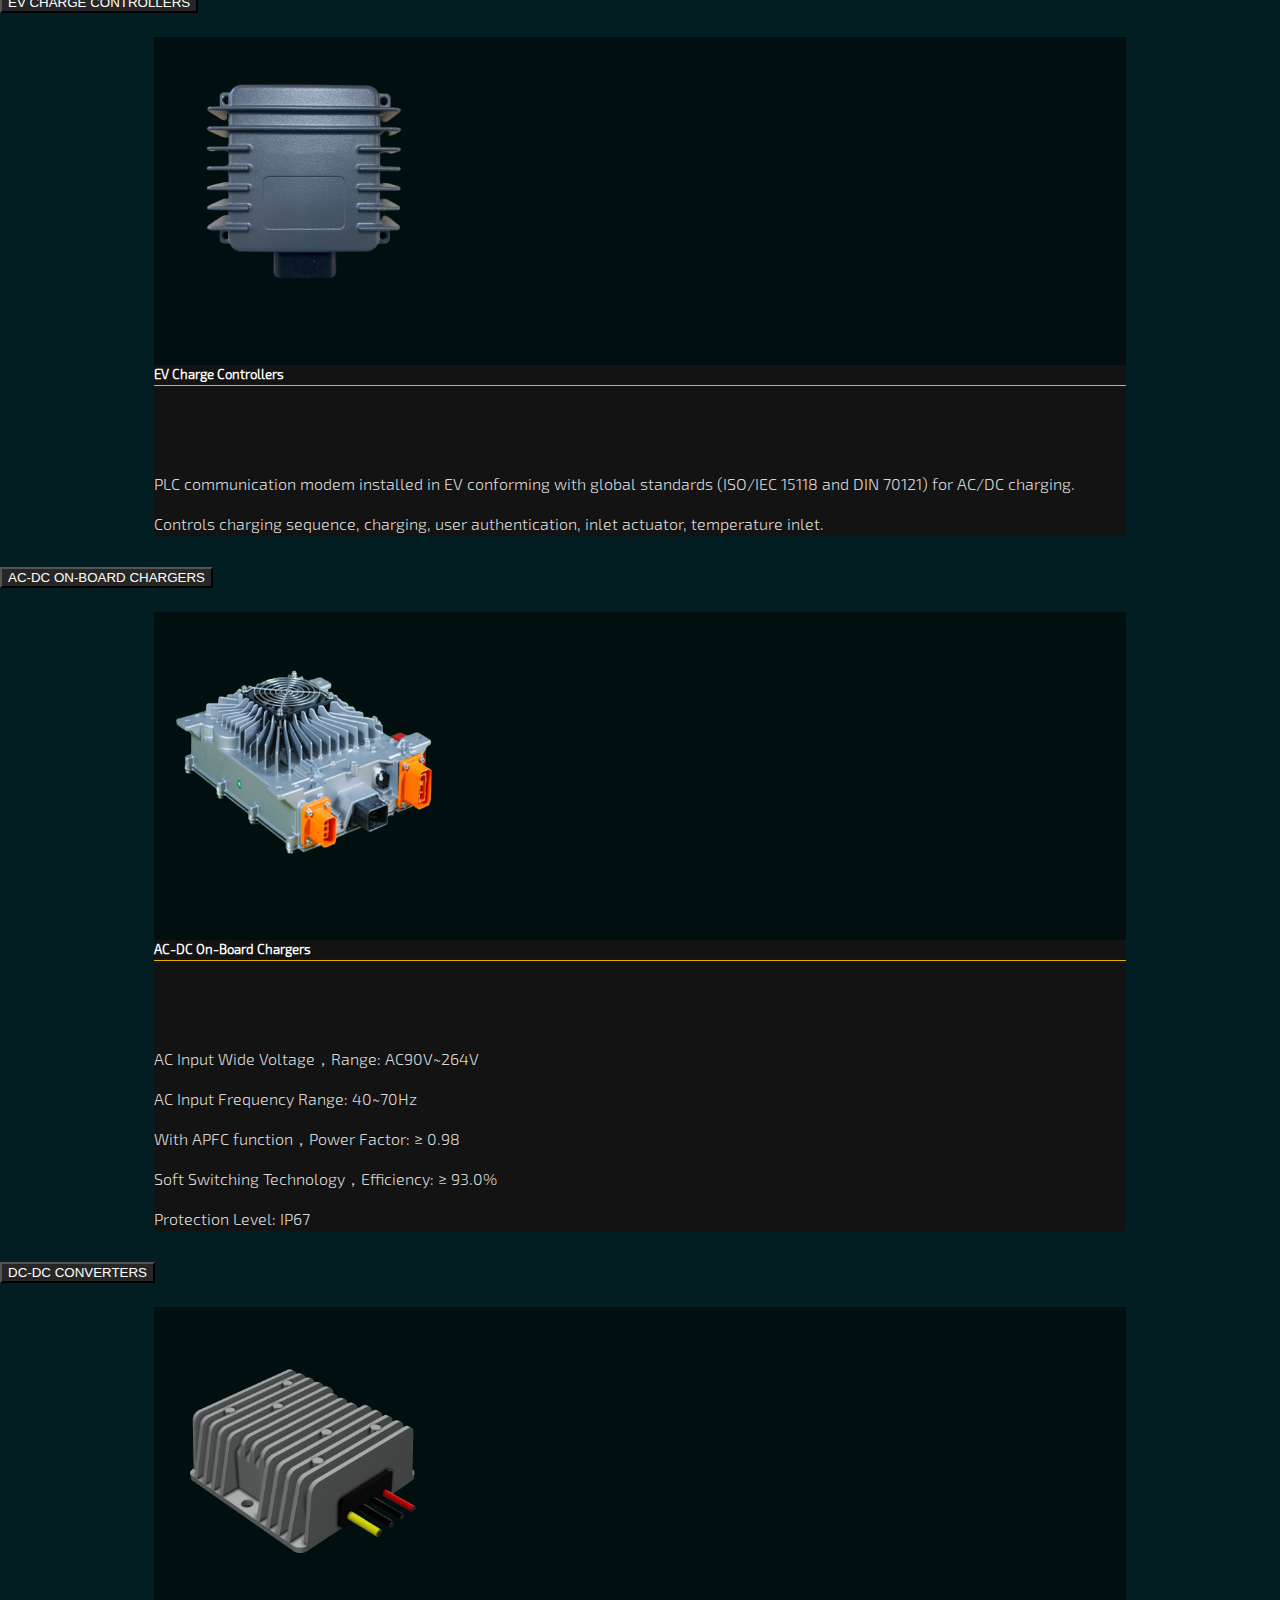
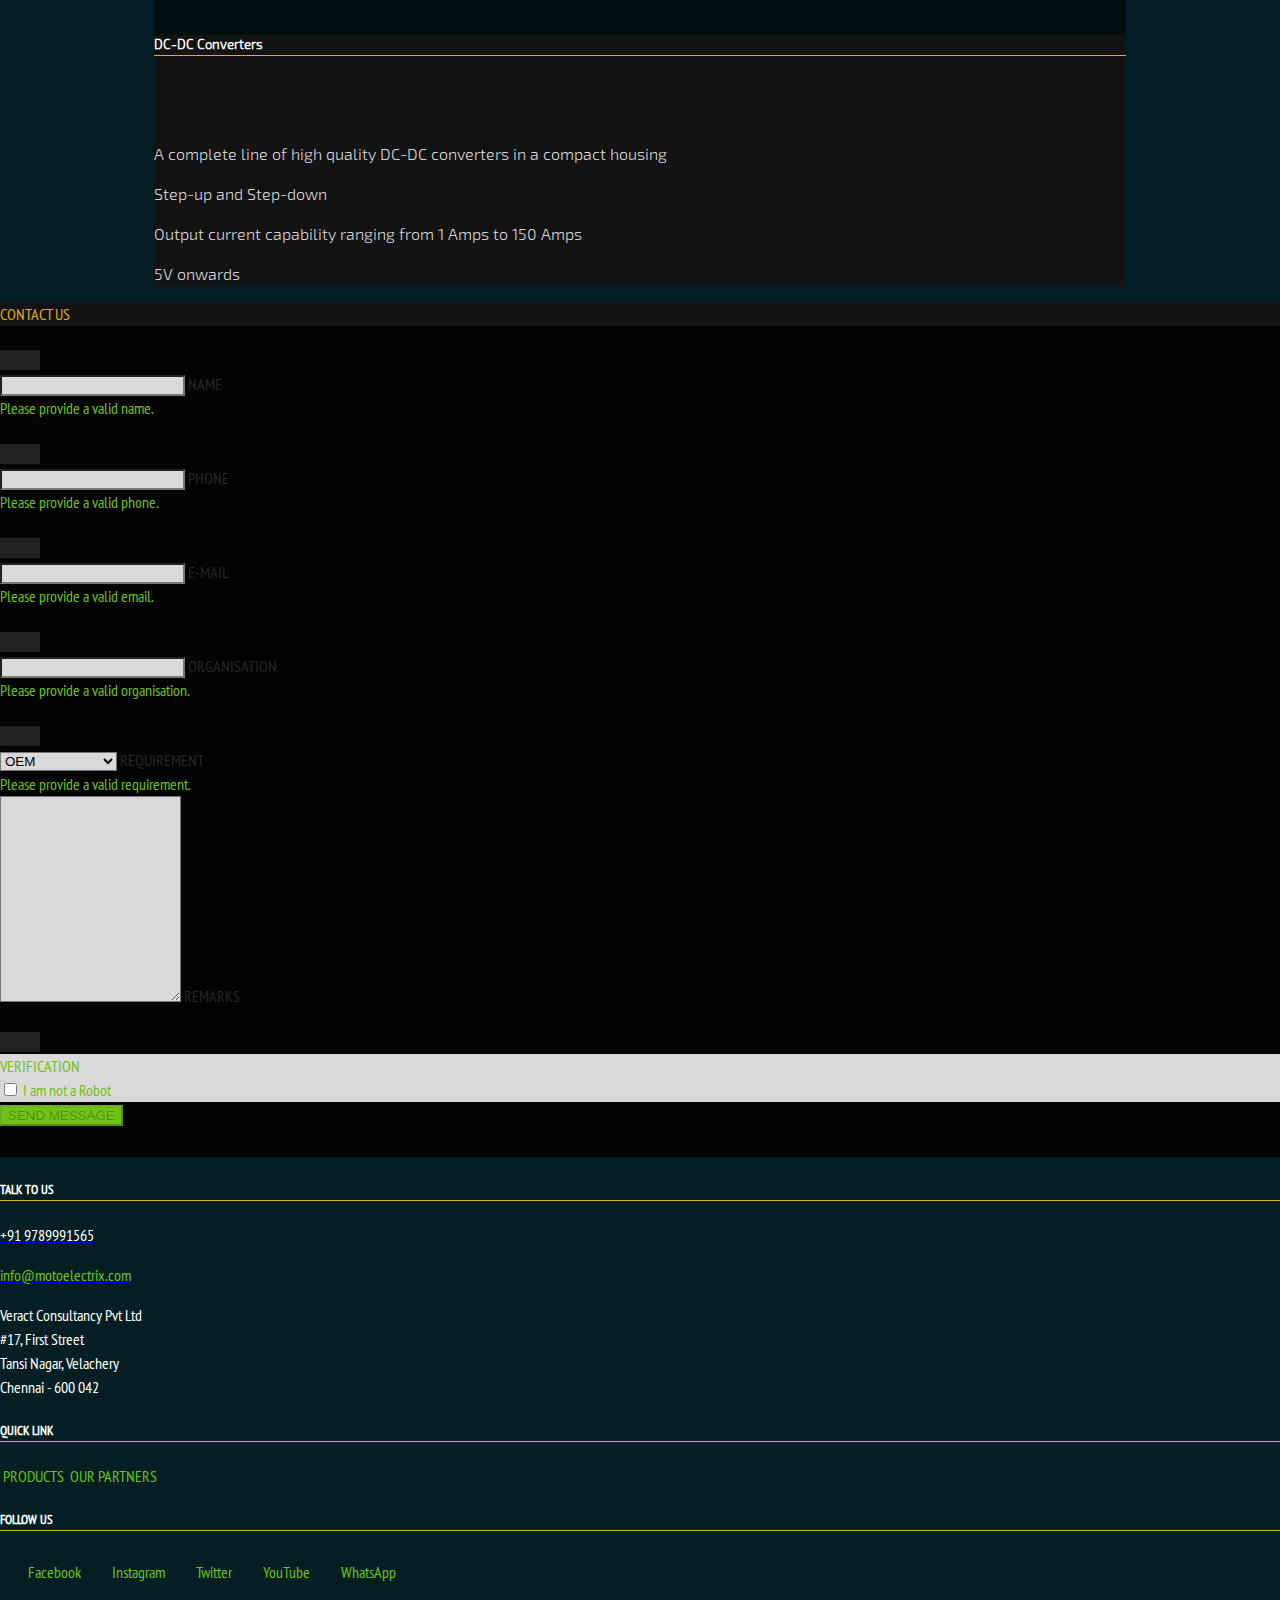
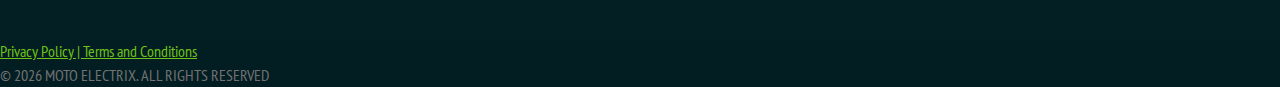
==== commit af0ddc96: "specification added" ====
--- a/index.html
+++ b/index.html
@@ -65,11 +65,12 @@
                 <ul class="navbar-nav ms-auto">
                     <li class="nav-item pe-2"><a class="nav-link me-color text-uppercase" href="#products">Products</a>
                     </li>
-                    <!-- <li class="nav-item pe-2"><a class="nav-link me-color text-uppercase" href="#partners">Our
-                            Partners</a></li>
-                    <li class="nav-item pe-2"><a class="nav-link me-color text-uppercase" href="#hostearn">Host &
+                    <li class="nav-item pe-2"><a class="nav-link me-color text-uppercase"
+                            href="specification">Specifications</a></li>
+                    <!-- <li class="nav-item pe-2"><a class="nav-link me-color text-uppercase" href="#hostearn">Host &
                             Earn</a></li> -->
-                    <li class="nav-item pe-2"><a class="nav-link me-color text-uppercase" href="evready">EV Ready Properties</a>
+                    <li class="nav-item pe-2"><a class="nav-link me-color text-uppercase" href="evready">EV Ready
+                            Properties</a>
                     </li>
                     <li class="nav-item pe-2"><a class="nav-link me-color text-uppercase" href="#contacts">Contact
                             Us</a>
@@ -166,7 +167,7 @@
         <div class="accordion accordion-flush" id="productAccordian">
             <div class="accordion-item mb-1">
                 <h2 class="accordion-header me-color" id="charger-accordian-header">
-                    <button class="accordion-button me-secondary-color py-1 collapsed ps-5 rounded-0" type="button"
+                    <button class="accordion-button me-secondary-color py-1 ps-5 rounded-0" type="button"
                         data-bs-toggle="collapse" data-bs-target="#charger-collapse-container" aria-expanded="false"
                         aria-controls="charger-collapse-container">
                         EV CHARGING STATIONS
@@ -215,7 +216,8 @@
                                             <div
                                                 class="d-grid px-5 py-3 h-100 product-text me-secondary-font me-secondary-color border rounded-4">
                                                 <div class="my-auto">
-                                                    <h5 class="d-inline me-border-bottom me-secondary-color mb-3">EV Charge Controllers</h5>
+                                                    <h5 class="d-inline me-border-bottom me-secondary-color mb-3">EV
+                                                        Charge Controllers</h5>
                                                     <br />
                                                     <br />
                                                     <p class="fs-6">PLC communication modem
@@ -224,7 +226,7 @@
                                                         15118 and DIN 70121) for AC/DC charging.
                                                     </p>
                                                     <p>
-                                                        Controls 
+                                                        Controls
                                                         charging sequence, charging,
                                                         user authentication, inlet actuator, temperature inlet.
                                                     </p>
@@ -594,4 +596,4 @@
     <script src="js/scripts.js"></script>
 </body>
 
-</html>
+</html>--- a/css/styles.css
+++ b/css/styles.css
@@ -153,6 +153,10 @@
   color: var(--me-accent-active-color) !important;
 }
 
+.me-green-color {
+  color: rgba(80, 208, 116, 1) !important;
+}
+
 .fs-7 {
   font-size: 0.875rem;
 }
@@ -167,6 +171,10 @@
 
 .mb-n1 {
   margin-bottom: -0.875rem;
+}
+
+.mt-n1 {
+  margin-top: 1rem;
 }
 
 @keyframes float {
@@ -200,6 +208,10 @@
 
 .vehicle-pilot-float {
   animation: float-reverse 4s infinite;
+}
+
+.me-border {
+  border: 1px solid var(--me-accent-active-color);
 }
 
 .me-border-bottom {
@@ -268,9 +280,9 @@
   box-shadow: none;
 }
 
-.distinctiveproduts .accordion-button::after {
+/* .distinctiveproduts .accordion-button::after {
   background-image: none;
-}
+} */
 
 .distinctiveproduts .product-group {
   background-color: rgba(0, 0, 0, 0.5);
@@ -470,25 +482,23 @@
   transition: opacity, transform 1s ease-in-out !important;
 }
 
-/* 
-.carousel-fade {
-  .carousel-item {
-    opacity: 0;
-    transition-property: opacity;
-    transform: none;
-  }
-
-  .carousel-item.active,
-  .carousel-item-next.carousel-item-start,
-  .carousel-item-prev.carousel-item-end {
-    z-index: 1;
-    opacity: 1;
-  }
-
-  .active.carousel-item-start,
-  .active.carousel-item-end {
-    z-index: 0;
-    opacity: 0;
-    @include transition(opacity 0s $carousel-transition-duration);
-  }
-} */
+.accordion-button::after {
+  flex-shrink: 0;
+  width: 1.25rem;
+  height: 1.25rem;
+  margin-left: auto;
+  content: "";
+  background-image: url("../assets/img/common/chevron_down.svg");
+  background-repeat: no-repeat;
+  background-size: contain;
+  transition: transform 0.2s ease-in-out;
+  /* background-image: url("../assets/img/common/next_icon.svg");
+  transform: rotate(90deg); */
+}
+
+.accordion-button:not(.collapsed)::after {
+  /* background-image: url("../assets/img/common/next_icon.svg");
+  transform: rotate(-90deg); */
+  background-image: url("../assets/img/common/chevron_down.svg");
+  transform: rotate(180deg); 
+}
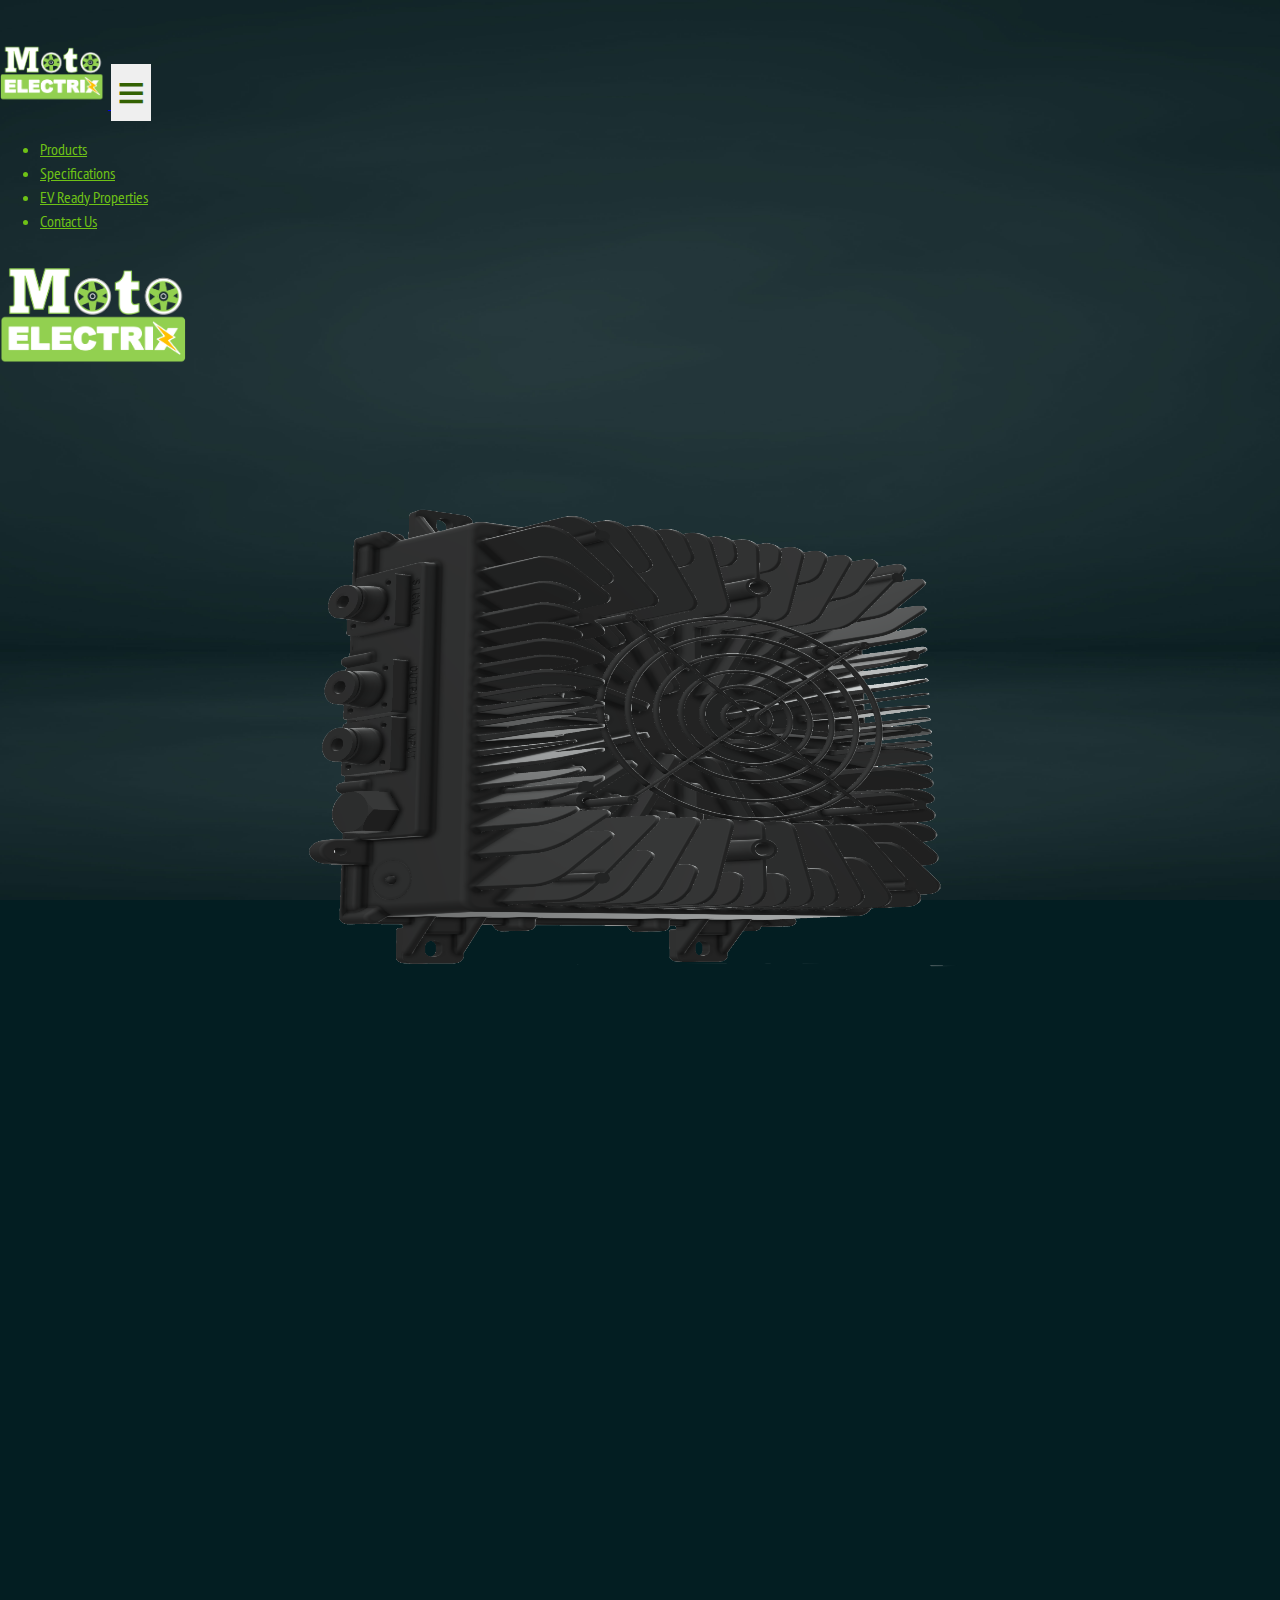
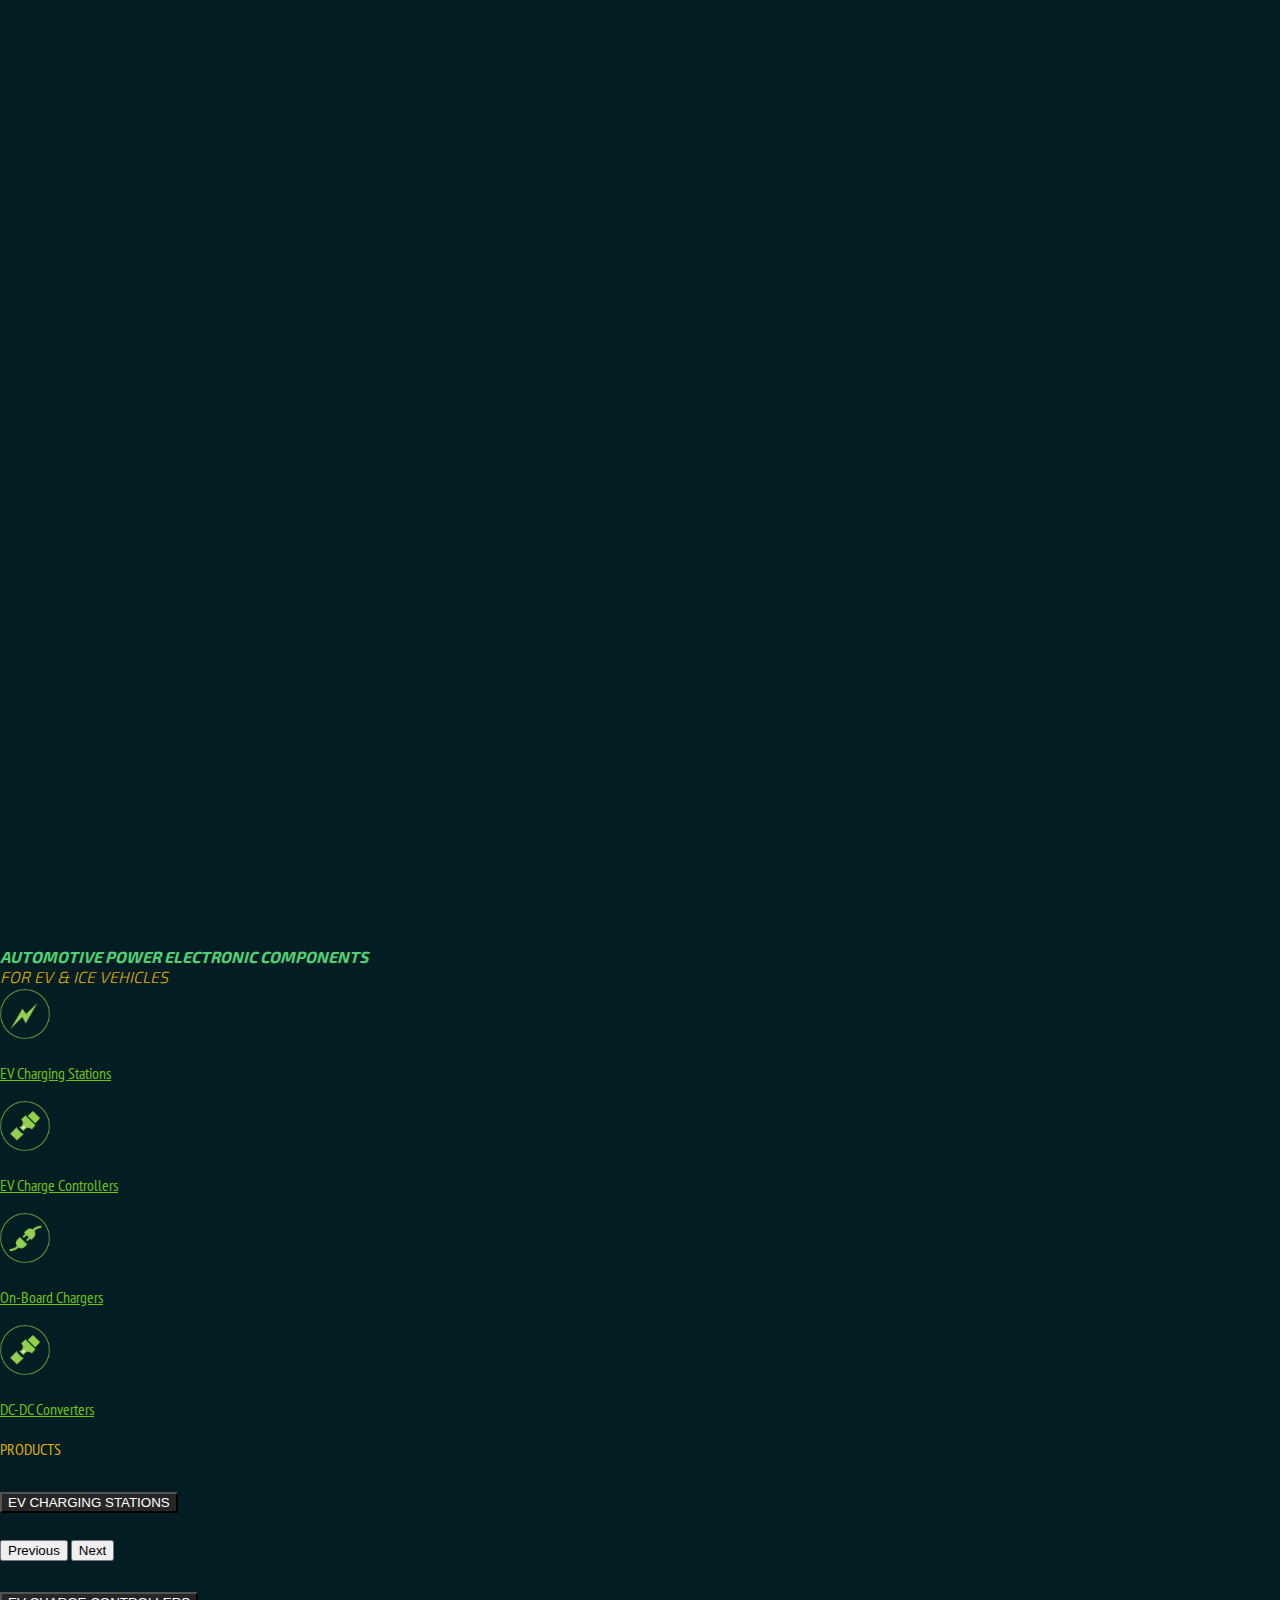
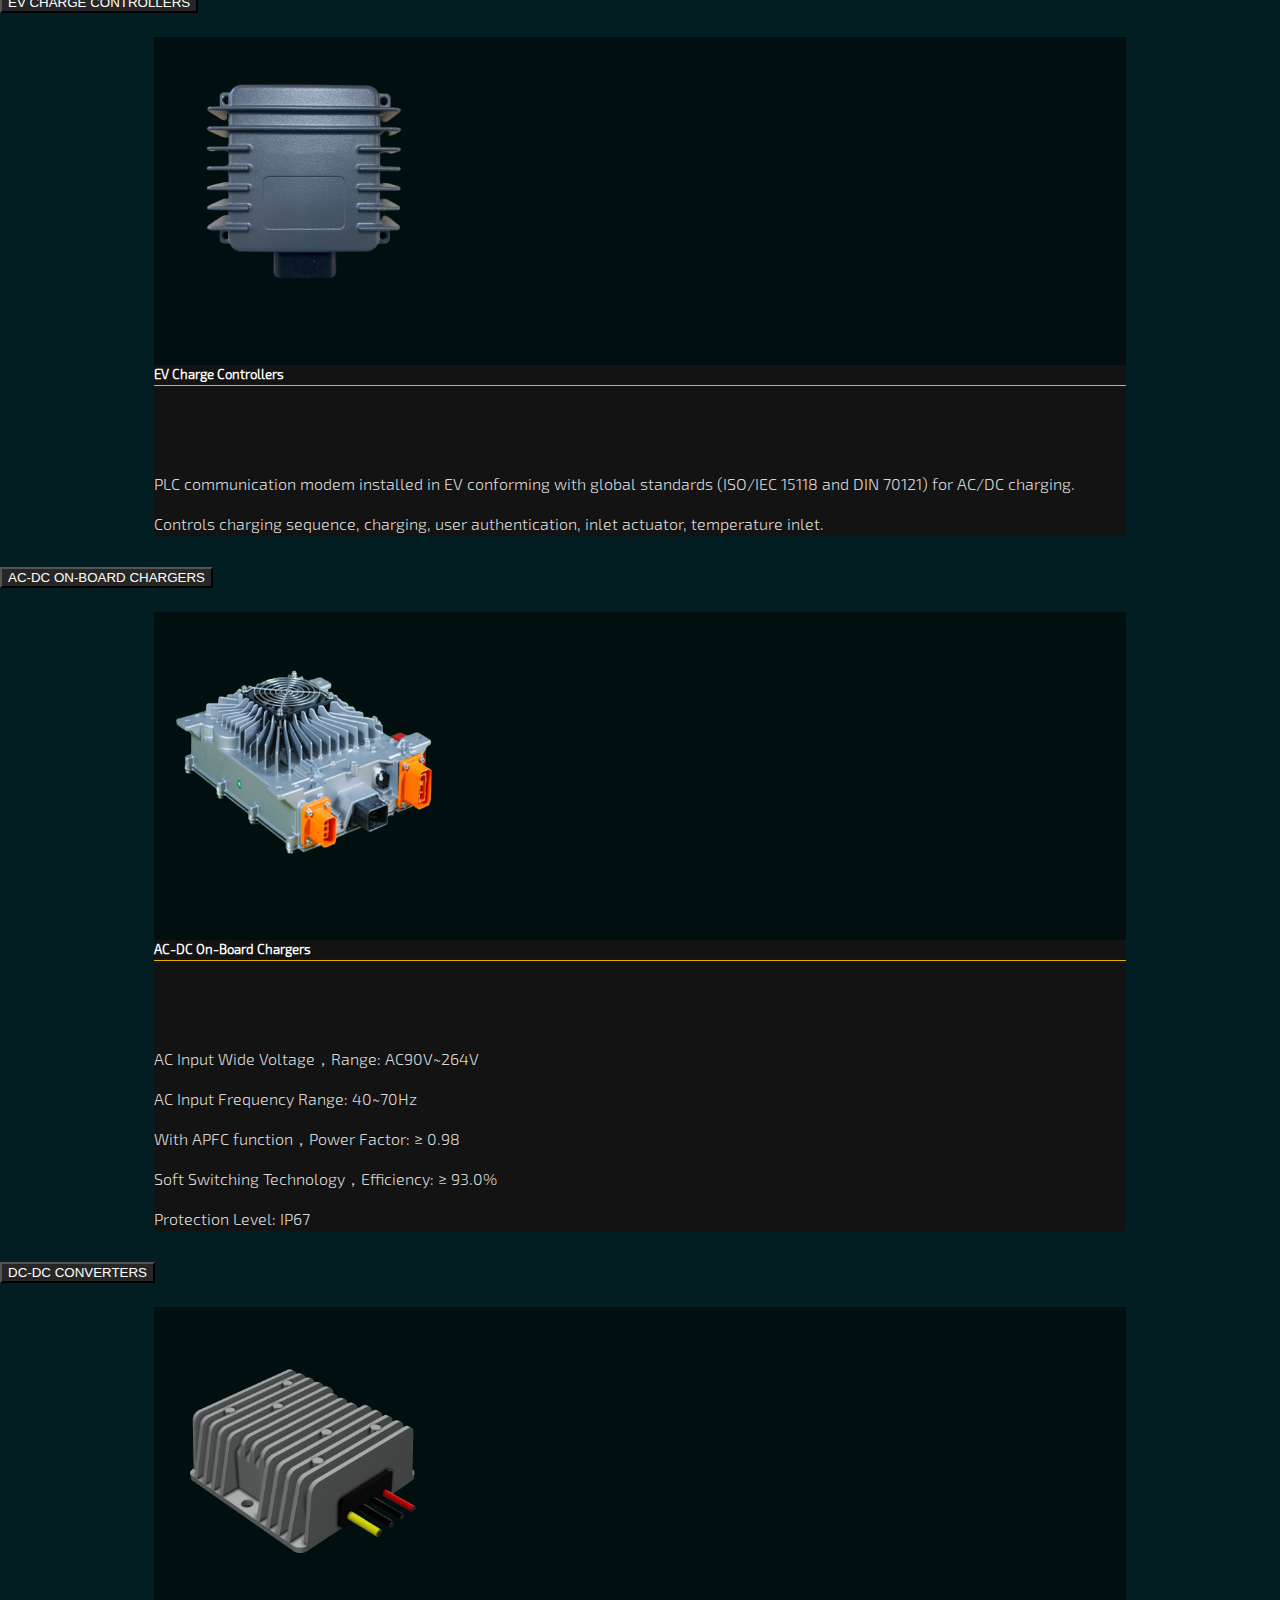
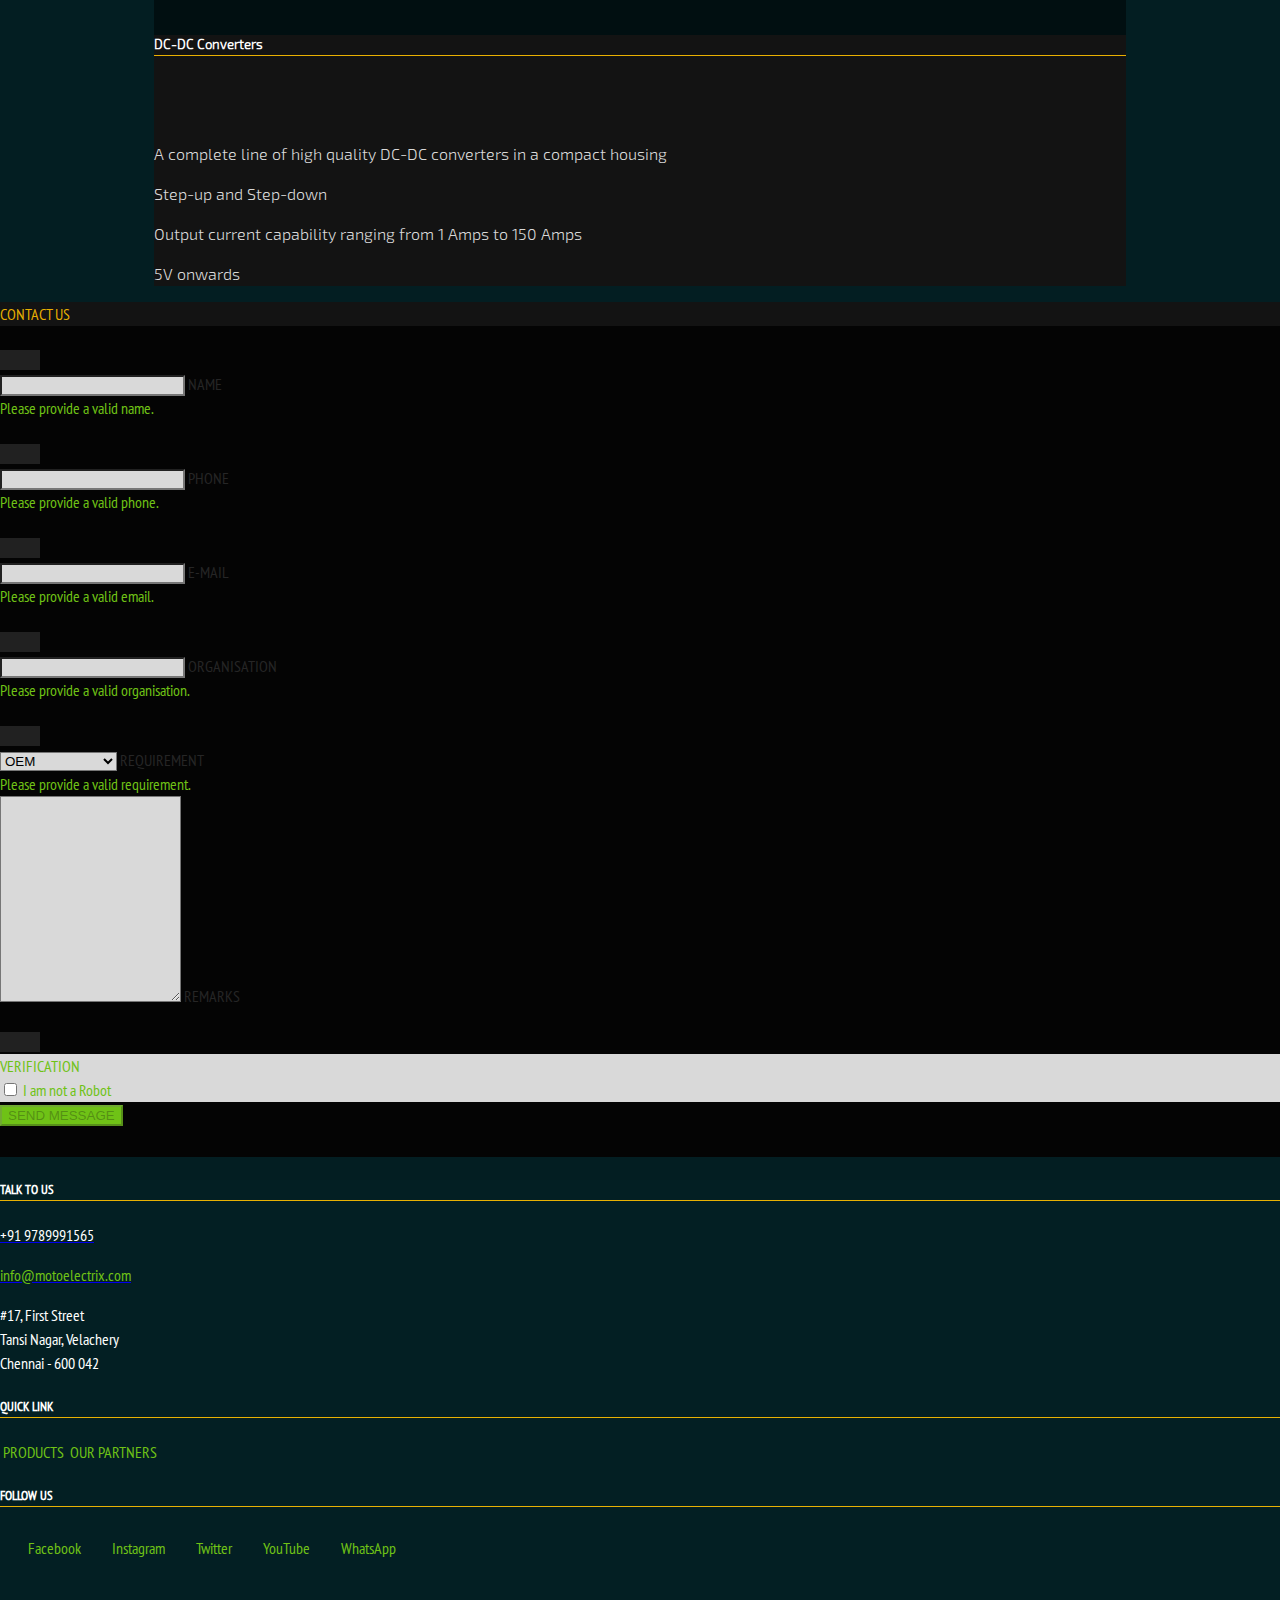
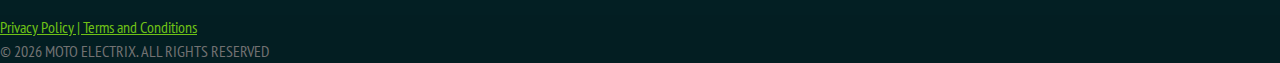
==== commit 17c44f4f: "remove veract" ====
--- a/index.html
+++ b/index.html
@@ -45,6 +45,13 @@
     </script>
     <script src="https://www.google.com/recaptcha/api.js" async defer>
     </script>
+    <script async src="https://www.googletagmanager.com/gtag/js?id=G-VPXD4WG82W"></script>
+    <script>
+      window.dataLayer = window.dataLayer || [];
+      function gtag(){dataLayer.push(arguments);}
+      gtag('js', new Date());
+      gtag('config', 'G-VPXD4WG82W');
+    </script>
 </head>
 
 <body id="page-top">
@@ -195,13 +202,13 @@
             </div>
             <div class="accordion-item mb-1">
                 <h2 class="accordion-header me-color" id="evcc-accordian-header">
-                    <button class="accordion-button me-secondary-color py-1 collapsed ps-5 rounded-0" type="button"
+                    <button class="accordion-button me-secondary-color py-1 ps-5 rounded-0" type="button"
                         data-bs-toggle="collapse" data-bs-target="#evcc-collapse-container" aria-expanded="false"
                         aria-controls="evcc-collapse-container">
                         EV CHARGE CONTROLLERS
                     </button>
                 </h2>
-                <div id="evcc-collapse-container" class="accordion-collapse collapse"
+                <div id="evcc-collapse-container" class="accordion-collapse collapse show"
                     aria-labelledby="evcc-accordian-header" data-bs-parent="#productAccordian">
                     <div class="accordion-body py-5 px-0">
                         <div id="evcc-carousel" class="carousel slide" data-bs-ride="carousel">
@@ -242,13 +249,13 @@
             </div>
             <div class="accordion-item mb-1">
                 <h2 class="accordion-header me-color" id="onboard-charger-accordian-header">
-                    <button class="accordion-button me-secondary-color py-1 collapsed ps-5 rounded-0" type="button"
+                    <button class="accordion-button me-secondary-color py-1 ps-5 rounded-0" type="button"
                         data-bs-toggle="collapse" data-bs-target="#onboard-charger-collapse-container"
                         aria-expanded="false" aria-controls="onboard-charger-collapse-container">
                         AC-DC ON-BOARD CHARGERS
                     </button>
                 </h2>
-                <div id="onboard-charger-collapse-container" class="accordion-collapse collapse"
+                <div id="onboard-charger-collapse-container" class="accordion-collapse collapse show"
                     aria-labelledby="onboard-charger-accordian-header" data-bs-parent="#productAccordian">
                     <div class="accordion-body py-5">
                         <div id="onboard-charger-carousel" class="carousel slide" data-bs-ride="carousel">
@@ -286,13 +293,13 @@
             </div>
             <div class="accordion-item">
                 <h2 class="accordion-header me-color" id="dc-dc-converter-accordian-header">
-                    <button class="accordion-button me-secondary-color py-1 collapsed ps-5 rounded-0" type="button"
+                    <button class="accordion-button me-secondary-color py-1 ps-5 rounded-0" type="button"
                         data-bs-toggle="collapse" data-bs-target="#dc-dc-converter-collapse-container"
                         aria-expanded="false" aria-controls="dc-dc-converter-collapse-container">
                         DC-DC CONVERTERS
                     </button>
                 </h2>
-                <div id="dc-dc-converter-collapse-container" class="accordion-collapse collapse"
+                <div id="dc-dc-converter-collapse-container" class="accordion-collapse collapse show"
                     aria-labelledby="dc-dc-converter-accordian-header" data-bs-parent="#productAccordian">
                     <div class="accordion-body py-5">
                         <div id="dc-dc-converter-carousel" class="carousel slide" data-bs-ride="carousel">
@@ -491,7 +498,7 @@
                         <a class="text-decoration-none" href="mailto:info@motoelectrix.com">
                             <p class="me-color">info@motoelectrix.com</p>
                         </a>
-                        <p class="me-secondary-color">Veract Consultancy Pvt Ltd<br />
+                        <p class="me-secondary-color">
                             #17, First Street<br />
                             Tansi Nagar, Velachery<br />
                             Chennai - 600 042</p>
@@ -596,4 +603,4 @@
     <script src="js/scripts.js"></script>
 </body>
 
-</html>+</html>
--- a/css/styles.css
+++ b/css/styles.css
@@ -280,9 +280,9 @@
   box-shadow: none;
 }
 
-/* .distinctiveproduts .accordion-button::after {
+.distinctiveproduts .accordion-button::after {
   background-image: none;
-} */
+}
 
 .distinctiveproduts .product-group {
   background-color: rgba(0, 0, 0, 0.5);
@@ -482,7 +482,7 @@
   transition: opacity, transform 1s ease-in-out !important;
 }
 
-.accordion-button::after {
+/* .accordion-button::after {
   flex-shrink: 0;
   width: 1.25rem;
   height: 1.25rem;
@@ -492,13 +492,9 @@
   background-repeat: no-repeat;
   background-size: contain;
   transition: transform 0.2s ease-in-out;
-  /* background-image: url("../assets/img/common/next_icon.svg");
-  transform: rotate(90deg); */
-}
-
-.accordion-button:not(.collapsed)::after {
-  /* background-image: url("../assets/img/common/next_icon.svg");
-  transform: rotate(-90deg); */
+} */
+
+/* .accordion-button:not(.collapsed)::after {
   background-image: url("../assets/img/common/chevron_down.svg");
   transform: rotate(180deg); 
-}
+} */
